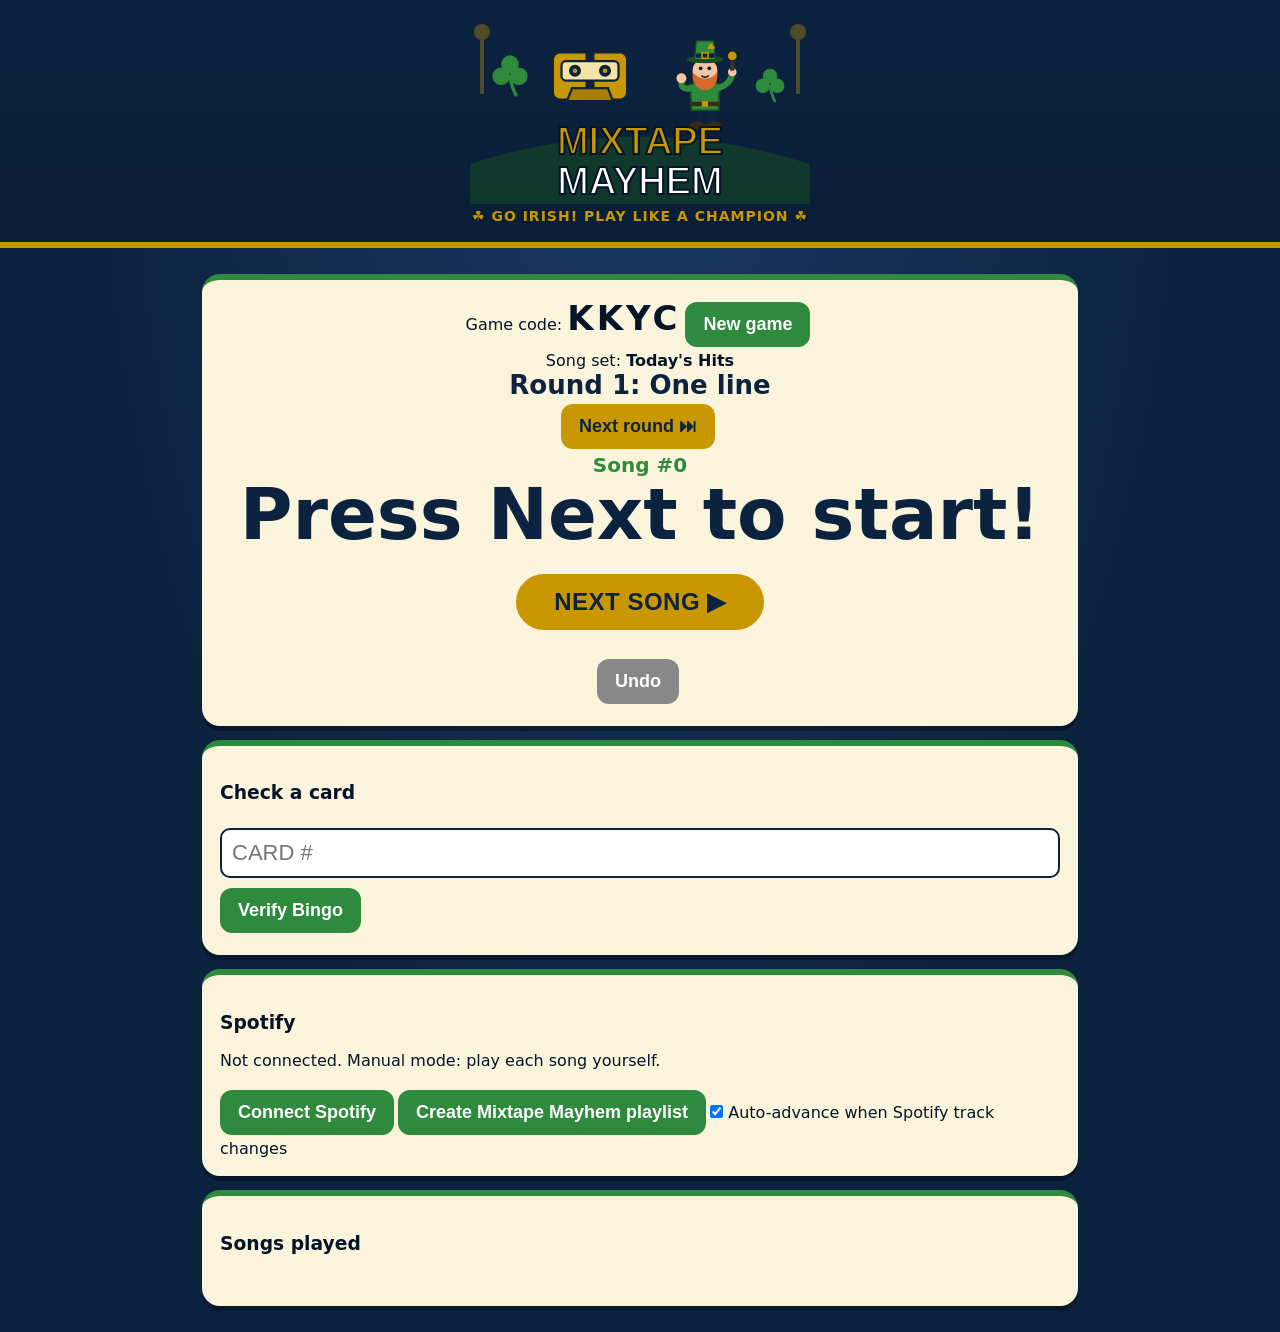
==== host.html @ 5b6ac1c1 "Keep the host and Spotify in step, and keep the game code stable. - Save the host's game code on fir" ====
<!doctype html><html><head><meta charset="utf-8"><meta name="viewport" content="width=device-width,initial-scale=1"><title>Mixtape Mayhem – Host</title><link rel="stylesheet" href="style.css"></head><body>
<div class="top"></div><div class="wrap" style="max-width:900px">
<div class="card" style="text-align:center"><div>Game code: <b id="code" style="font-size:34px;letter-spacing:3px"></b> <button class="s" onclick="newGame()">New game</button><div>Song set: <b id="setn"></b></div>
<div id="pick" style="display:none"><p><b>Pick a song set for the new game:</b></p><button class="s" onclick="startGame('hits')">Today's Hits</button><button class="s" style="background:var(--navy)" onclick="startGame('decades')">Decades ('80s–'00s)</button><button class="s" style="background:#888" onclick="pick.style.display='none'">Cancel</button></div></div>
<div class="num" id="rnd" style="font-size:26px;color:#0C2340"></div><button class="s" onclick="nextRound()" style="background:#C99700;color:#0C2340">Next round ⏭</button><div class="num" id="num"></div><div class="now" id="now">Press Next to start!</div><div class="artist" id="art"></div><p id="play" style="font-weight:700"></p>
<button class="big" onclick="next()">NEXT SONG ▶</button><button class="s" onclick="back()" style="background:#888">Undo</button></div>
<div class="card"><h3>Check a card</h3><input id="cid" type="number" placeholder="Card #"><button class="s" onclick="chk()">Verify Bingo</button><div id="cres"></div></div>
<div class="card"><h3>Spotify</h3><p id="sp"></p><button class="s" id="b1" onclick="login()">Connect Spotify</button><button class="s" id="b2" onclick="mkPlaylist()">Create Mixtape Mayhem playlist</button><label><input type="checkbox" id="auto" checked style="width:auto"> Auto-advance when Spotify track changes</label></div>
<div class="card"><h3>Songs played</h3><ol class="hist" id="h"></ol></div></div>
<script src="songs.js"></script><script src="config.js"></script><script src="logo.js"></script><script>
let S=JSON.parse(localStorage.jj_host||'null')||{code:mk(),n:0,round:1};if(!S.round)S.round=1;function mk(set){return (set==='decades'?'D':'')+Array.from({length:4},()=>"ABCDEFGHJKLMNPQRSTUVWXYZ"[Math.random()*24|0]).join('')}
localStorage.jj_host=JSON.stringify(S); // keep the code across reloads and the Spotify login round-trip
let SONGS=songsFor(S.code);const save=()=>{localStorage.jj_host=JSON.stringify(S);render()};
function render(){SONGS=songsFor(S.code);setn.textContent=SETS[setKey(S.code)].name;const R=ROUNDS[S.round];rnd.textContent=`${R.name}: ${R.rule}`+(S.round===3?' – Play like a champion!':'');code.textContent=S.code;h.innerHTML=SONGS.slice(0,S.n).map(s=>`<li>${s[0]} – <i>${s[1]}</i></li>`).join('');
 if(S.n){const s=SONGS[S.n-1];num.textContent=`Song #${S.n} of ${SONGS.length}`;now.textContent=s[0];art.textContent=s[1];play.textContent=sp.token?'':`Play: ${s[0]} – ${s[1]} (or hum it! 10-second guess bonus)`}else{num.textContent='Song #0';now.textContent='Press Next to start!';art.textContent='';play.textContent=''}}
function nextRound(){if(S.round<3&&confirm('Advance to '+ROUNDS[S.round+1].name+' ('+ROUNDS[S.round+1].rule+')? Songs keep counting.')){S.round++;save()}}
function next(){if(S.n<SONGS.length){S.n++;save();spPlay(S.n-1)}}function back(){if(S.n>0){S.n--;save();if(S.n)spPlay(S.n-1)}}
function newGame(){pick.style.display='block'}
function startGame(set){if(confirm('Start a new '+SETS[set].name+' game with a new code?')){S={code:mk(set),n:0,round:1};pick.style.display='none';save();if(sp.pl&&sp.pl.code!==S.code)spMsg(sp.token?'Connected. Create the playlist for this game next.':'Not connected. Manual mode: play each song yourself.')}}
function chk(){const id=+cid.value;if(!id)return;const c=cardFor(S.code,id);const w=checkRound(c,[...Array(S.n).keys()],S.round);cres.innerHTML=(w.win?`<h3>✅ BINGO! ${ROUNDS[S.round].name} (${ROUNDS[S.round].rule}) – Go Irish!</h3>`:`<h3>❌ Not yet for ${ROUNDS[S.round].name} (${ROUNDS[S.round].rule}): ${w.msg}</h3>`)+'<div class="grid" style="max-width:360px">'+c.map(i=>`<div class="tile ${i<S.n?'on':''}"><span>${SONGS[i][0]}</span></div>`).join('')+'</div>';fitTiles(cres)}
// ---- Spotify PKCE ----
const sp={token:localStorage.jj_tok||'',exp:+localStorage.jj_exp||0,pl:JSON.parse(localStorage.jj_pl||'null')};if(Date.now()>sp.exp)sp.token='';
const REDIR=location.origin+location.pathname;
const b64=b=>btoa(String.fromCharCode(...new Uint8Array(b))).replace(/\+/g,'-').replace(/\//g,'_').replace(/=+$/,'');
async function login(){if(!SPOTIFY_CLIENT_ID)return alert('Add your Client ID in config.js first.');const v=b64(crypto.getRandomValues(new Uint8Array(48)));sessionStorage.jj_v=v;
 const ch=b64(await crypto.subtle.digest('SHA-256',new TextEncoder().encode(v)));
 location='https://accounts.spotify.com/authorize?'+new URLSearchParams({client_id:SPOTIFY_CLIENT_ID,response_type:'code',redirect_uri:REDIR,code_challenge_method:'S256',code_challenge:ch,scope:'playlist-modify-private playlist-modify-public user-read-playback-state user-modify-playback-state user-read-currently-playing'})}
async function handleCode(){const c=new URLSearchParams(location.search).get('code');if(!c)return;history.replaceState(0,'',REDIR);
 const r=await fetch('https://accounts.spotify.com/api/token',{method:'POST',headers:{'Content-Type':'application/x-www-form-urlencoded'},body:new URLSearchParams({client_id:SPOTIFY_CLIENT_ID,grant_type:'authorization_code',code:c,redirect_uri:REDIR,code_verifier:sessionStorage.jj_v})}).then(r=>r.json());
 if(r.access_token){sp.token=r.access_token;sp.exp=Date.now()+r.expires_in*1000-6e4;localStorage.jj_tok=sp.token;localStorage.jj_exp=sp.exp}}
const api=(p,o={})=>fetch('https://api.spotify.com/v1'+p,{...o,headers:{Authorization:'Bearer '+sp.token,'Content-Type':'application/json'}}).then(r=>r.status===204?null:r.json().catch(()=>null));
async function mkPlaylist(){if(!sp.token)return alert('Connect Spotify first.');spMsg('Finding songs…');const uris=[];
 for(const [t,a] of SONGS){const r=await api('/search?type=track&limit=1&q='+encodeURIComponent(`track:${t.replace(/\(.*?\)/g,'')} artist:${a.split(/ ft\.| &/)[0]}`));uris.push(r?.tracks?.items?.[0]?.uri||null)}
 const p=await api('/me/playlists',{method:'POST',body:JSON.stringify({name:SETS[setKey(S.code)].pl+' '+S.code,public:false,description:'Mixtape Mayhem call order'})});
 await api(`/playlists/${p.id}/tracks`,{method:'POST',body:JSON.stringify({uris:uris.filter(Boolean)})});
 sp.pl={id:p.id,uri:p.uri,uris,code:S.code};localStorage.jj_pl=JSON.stringify(sp.pl);const miss=SONGS.filter((_,i)=>!uris[i]).map(s=>s[0]);
 spMsg(`Playlist created (${uris.filter(Boolean).length} tracks, in call order). Turn Shuffle OFF. Press Next to play.`+(miss.length?' Not found (play manually): '+miss.join(', '):''))}
// play inside the playlist so Spotify's own next/back stay in call order; pause sync briefly so the old track doesn't pull the game back
let lastUri='',quietUntil=0;
async function spPlay(i){if(!sp.token||sp.pl?.code!==S.code)return;const u=sp.pl.uris[i];if(!u)return spMsg(`"${SONGS[i][0]}" isn't on Spotify. Play it another way, then press Next.`);lastUri=u;quietUntil=Date.now()+6000;
 await api('/me/player/play',{method:'PUT',body:JSON.stringify({context_uri:sp.pl.uri,offset:{uri:u}})}).catch(()=>{})}
function spMsg(t){document.getElementById('sp').textContent=t}
setInterval(async()=>{if(!sp.token||!sp.pl||sp.pl.code!==S.code||!auto.checked)return;const r=await api('/me/player/currently-playing').catch(()=>null);const u=r?.item?.uri;if(!u||Date.now()<quietUntil||u===lastUri)return;lastUri=u;
 const i=sp.pl.uris.indexOf(u);if(i>=0&&i+1!==S.n){S.n=i+1;save()}},4000);
(async()=>{await handleCode();spMsg(sp.token?(sp.pl&&sp.pl.code===S.code?'Connected. Playlist ready.':'Connected. Create the playlist next.'):'Not connected. Manual mode: play each song yourself.');render()})();
</script></body></html>
---- style.css ----
:root{--navy:#0C2340;--gold:#C99700;--green:#2E8B3E;--dkgreen:#174d22;--cream:#FBF4DC;--ink:#061428}
*{box-sizing:border-box}body{margin:0;font-family:system-ui,-apple-system,"Segoe UI",sans-serif;background:var(--navy) radial-gradient(ellipse at top,#1b3a66,transparent 60%);color:var(--ink);min-height:100vh}
.top{background:linear-gradient(#0C2340,#0a1d36);position:relative;overflow:hidden;padding:14px 10px 18px;text-align:center;border-bottom:6px solid var(--gold)}
.top svg.logo{width:min(340px,88vw);height:auto}.tag{color:var(--gold);font-weight:800;letter-spacing:1px;text-transform:uppercase;font-size:14px}
.wrap{max-width:520px;margin:0 auto;padding:12px}
.grid{display:grid;grid-template-columns:repeat(5,minmax(0,1fr));width:100%;overflow:hidden;border:6px solid var(--gold);background:var(--navy);gap:2px;box-shadow:0 6px 0 rgba(0,0,0,.3)}
.tile{background:var(--cream);min-width:0;overflow:hidden;overflow-wrap:normal;word-break:normal;hyphens:manual;aspect-ratio:1/1.12;display:flex;align-items:center;justify-content:center;text-align:center;font-size:clamp(11px,3.3vw,15px);line-height:1.15;padding:3px;border:1px solid var(--navy);cursor:pointer;user-select:none}
.tile span{display:block;width:100%;overflow-wrap:normal;word-break:keep-all}
.tile.on{background:var(--gold);color:var(--navy);font-weight:800;position:relative}.tile.on::after{content:"☘";position:absolute;right:3px;top:1px;color:var(--dkgreen);font-size:14px}
.links{display:flex;justify-content:space-between;padding:14px 6px}.links a{color:var(--gold);font-weight:600;cursor:pointer;text-decoration:underline}
.big{display:block;margin:6px auto 20px;background:var(--gold);color:var(--navy);border:5px solid var(--cream);border-radius:999px;font-size:24px;font-weight:900;padding:14px 38px;cursor:pointer;letter-spacing:.5px}
.card{background:var(--cream);border-radius:18px;padding:18px;margin:14px 0;box-shadow:0 5px 0 rgba(0,0,0,.3);border-top:6px solid var(--green)}
input,select{font-size:22px;padding:10px;border-radius:10px;border:2px solid var(--navy);width:100%;text-transform:uppercase;margin:6px 0}
button.s{background:var(--green);color:#fff;border:0;border-radius:12px;padding:12px 18px;font-size:18px;font-weight:700;cursor:pointer;margin:4px 4px 4px 0}
.modal{position:fixed;inset:0;background:rgba(0,0,0,.6);display:none;align-items:center;justify-content:center;padding:16px}.modal.show{display:flex}
.modal .card{max-width:440px;width:100%;max-height:85vh;overflow:auto;text-align:center}
.meta,.round{color:#fff;text-align:center;font-weight:700}.round b{color:var(--gold)}
.now{font-size:clamp(34px,7vw,72px);font-weight:900;color:var(--navy);line-height:1.05}.artist{font-size:clamp(18px,3vw,30px)}
.num{font-size:20px;font-weight:800;color:var(--green)}
ol.hist{columns:2;font-size:15px;text-align:left}
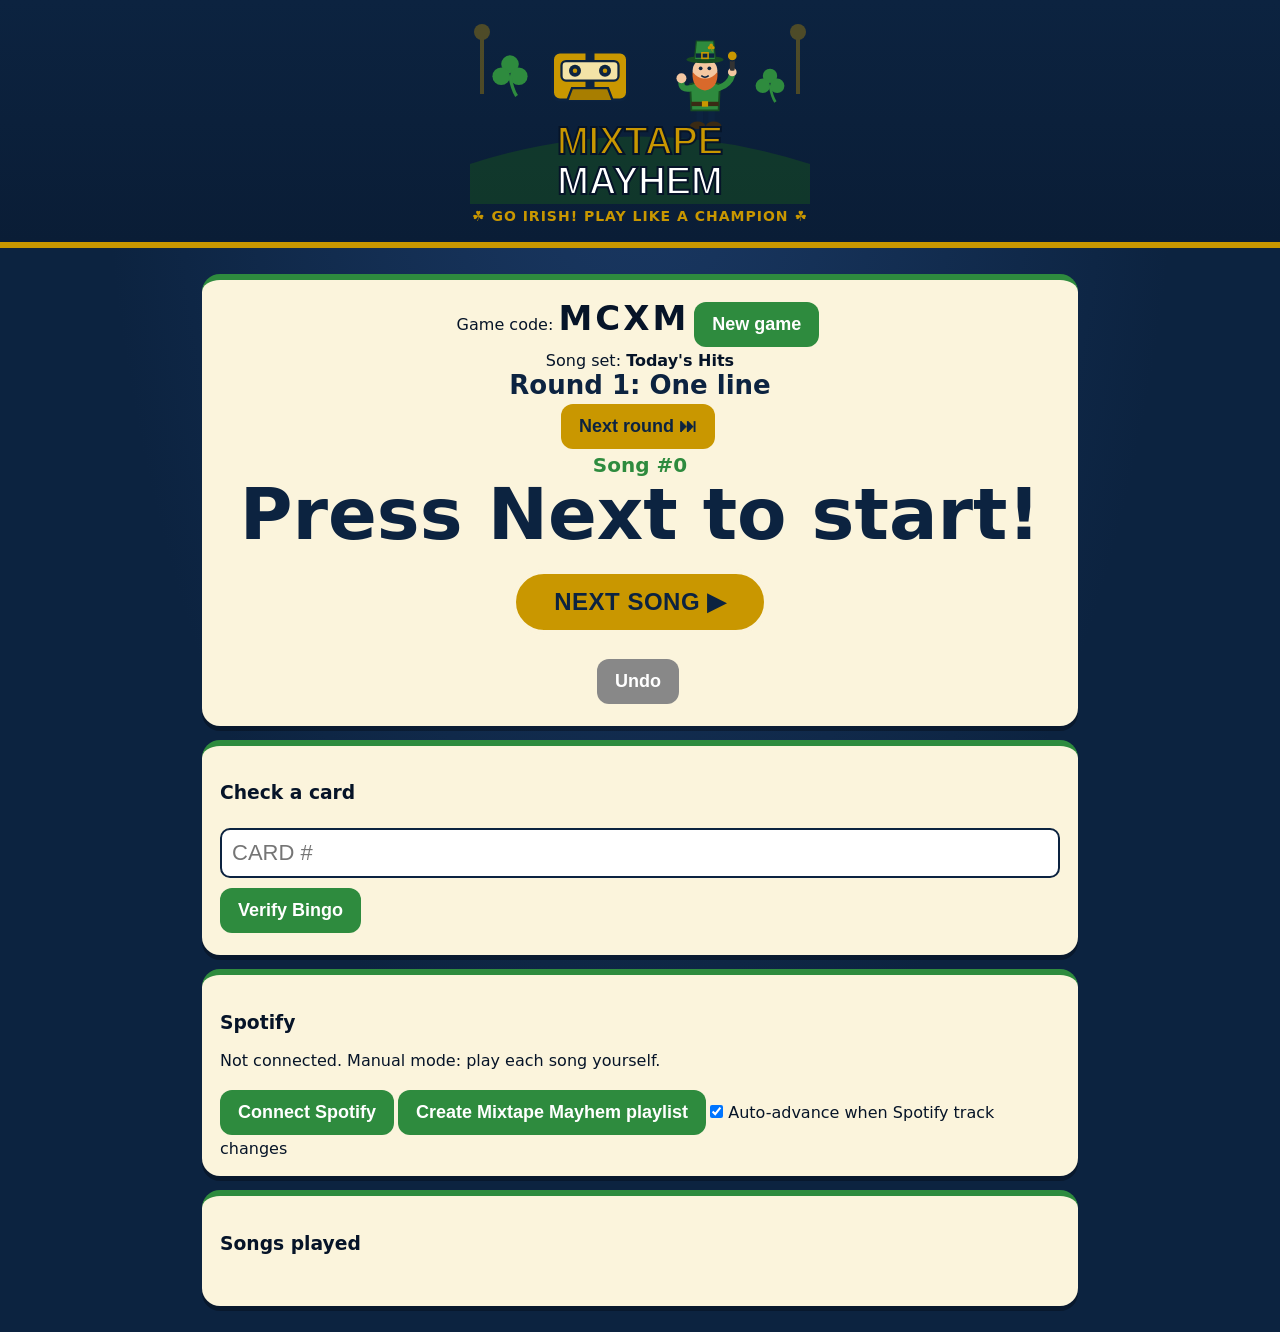
==== commit 2dd87e56: "Say why Spotify isn't following instead of failing silently. Next now explains when the game has no " ====
--- a/host.html
+++ b/host.html
@@ -28,17 +28,22 @@
 async function handleCode(){const c=new URLSearchParams(location.search).get('code');if(!c)return;history.replaceState(0,'',REDIR);
  const r=await fetch('https://accounts.spotify.com/api/token',{method:'POST',headers:{'Content-Type':'application/x-www-form-urlencoded'},body:new URLSearchParams({client_id:SPOTIFY_CLIENT_ID,grant_type:'authorization_code',code:c,redirect_uri:REDIR,code_verifier:sessionStorage.jj_v})}).then(r=>r.json());
  if(r.access_token){sp.token=r.access_token;sp.exp=Date.now()+r.expires_in*1000-6e4;localStorage.jj_tok=sp.token;localStorage.jj_exp=sp.exp}}
-const api=(p,o={})=>fetch('https://api.spotify.com/v1'+p,{...o,headers:{Authorization:'Bearer '+sp.token,'Content-Type':'application/json'}}).then(r=>r.status===204?null:r.json().catch(()=>null));
+const api=(p,o={})=>fetch('https://api.spotify.com/v1'+p,{...o,headers:{Authorization:'Bearer '+sp.token,'Content-Type':'application/json'}}).then(r=>r.status===204||r.status===202?null:r.json().catch(()=>r.ok?null:{error:{status:r.status}}));
 async function mkPlaylist(){if(!sp.token)return alert('Connect Spotify first.');spMsg('Finding songs…');const uris=[];
- for(const [t,a] of SONGS){const r=await api('/search?type=track&limit=1&q='+encodeURIComponent(`track:${t.replace(/\(.*?\)/g,'')} artist:${a.split(/ ft\.| &/)[0]}`));uris.push(r?.tracks?.items?.[0]?.uri||null)}
+ for(const [t,a] of SONGS){spMsg(`Finding songs… ${uris.length+1} of ${SONGS.length}`);const r=await api('/search?type=track&limit=1&q='+encodeURIComponent(`track:${t.replace(/\(.*?\)/g,'')} artist:${a.split(/ ft\.| &/)[0]}`));if(r?.error)return spErr('Song search',r);uris.push(r?.tracks?.items?.[0]?.uri||null)}
  const p=await api('/me/playlists',{method:'POST',body:JSON.stringify({name:SETS[setKey(S.code)].pl+' '+S.code,public:false,description:'Mixtape Mayhem call order'})});
- await api(`/playlists/${p.id}/tracks`,{method:'POST',body:JSON.stringify({uris:uris.filter(Boolean)})});
+ if(!p?.id)return spErr('Creating the playlist',p);
+ const body={method:'POST',body:JSON.stringify({uris:uris.filter(Boolean)})};let add=await api(`/playlists/${p.id}/items`,body);if(add?.error)add=await api(`/playlists/${p.id}/tracks`,body);
+ if(add?.error)return spErr('Adding songs to the playlist',add);
  sp.pl={id:p.id,uri:p.uri,uris,code:S.code};localStorage.jj_pl=JSON.stringify(sp.pl);const miss=SONGS.filter((_,i)=>!uris[i]).map(s=>s[0]);
  spMsg(`Playlist created (${uris.filter(Boolean).length} tracks, in call order). Turn Shuffle OFF. Press Next to play.`+(miss.length?' Not found (play manually): '+miss.join(', '):''))}
 // play inside the playlist so Spotify's own next/back stay in call order; pause sync briefly so the old track doesn't pull the game back
 let lastUri='',quietUntil=0;
-async function spPlay(i){if(!sp.token||sp.pl?.code!==S.code)return;const u=sp.pl.uris[i];if(!u)return spMsg(`"${SONGS[i][0]}" isn't on Spotify. Play it another way, then press Next.`);lastUri=u;quietUntil=Date.now()+6000;
- await api('/me/player/play',{method:'PUT',body:JSON.stringify({context_uri:sp.pl.uri,offset:{uri:u}})}).catch(()=>{})}
+async function spPlay(i){if(!sp.token)return;if(sp.pl?.code!==S.code)return spMsg('Spotify is connected, but this game has no playlist yet. Press Create Mixtape Mayhem playlist.');const u=sp.pl.uris[i];if(!u)return spMsg(`"${SONGS[i][0]}" isn't on Spotify. Play it another way, then press Next.`);lastUri=u;quietUntil=Date.now()+6000;
+ const r=await api('/me/player/play',{method:'PUT',body:JSON.stringify({context_uri:sp.pl.uri,offset:{uri:u}})}).catch(()=>null);
+ if(r?.error)return spErr('Playing the song',r);spMsg(`Playing: ${SONGS[i][0]}`)}
+// show Spotify's reason in plain words instead of failing silently
+function spErr(what,r){const e=r?.error||{},m=e.reason==='NO_ACTIVE_DEVICE'||e.status===404?'No Spotify device is active. Open Spotify on the device playing to the speaker, start any song, then press Next again.':e.reason==='PREMIUM_REQUIRED'||/premium/i.test(e.message||'')?'Spotify only lets Premium accounts be controlled. Log in with a Premium account.':e.status===401?'The Spotify login expired. Press Connect Spotify again.':e.status===403?'Spotify refused. Check that this Spotify account is listed under User Management in the Spotify developer app.':(e.message||'unknown error');spMsg(`${what} failed: ${m}`)}
 function spMsg(t){document.getElementById('sp').textContent=t}
 setInterval(async()=>{if(!sp.token||!sp.pl||sp.pl.code!==S.code||!auto.checked)return;const r=await api('/me/player/currently-playing').catch(()=>null);const u=r?.item?.uri;if(!u||Date.now()<quietUntil||u===lastUri)return;lastUri=u;
  const i=sp.pl.uris.indexOf(u);if(i>=0&&i+1!==S.n){S.n=i+1;save()}},4000);
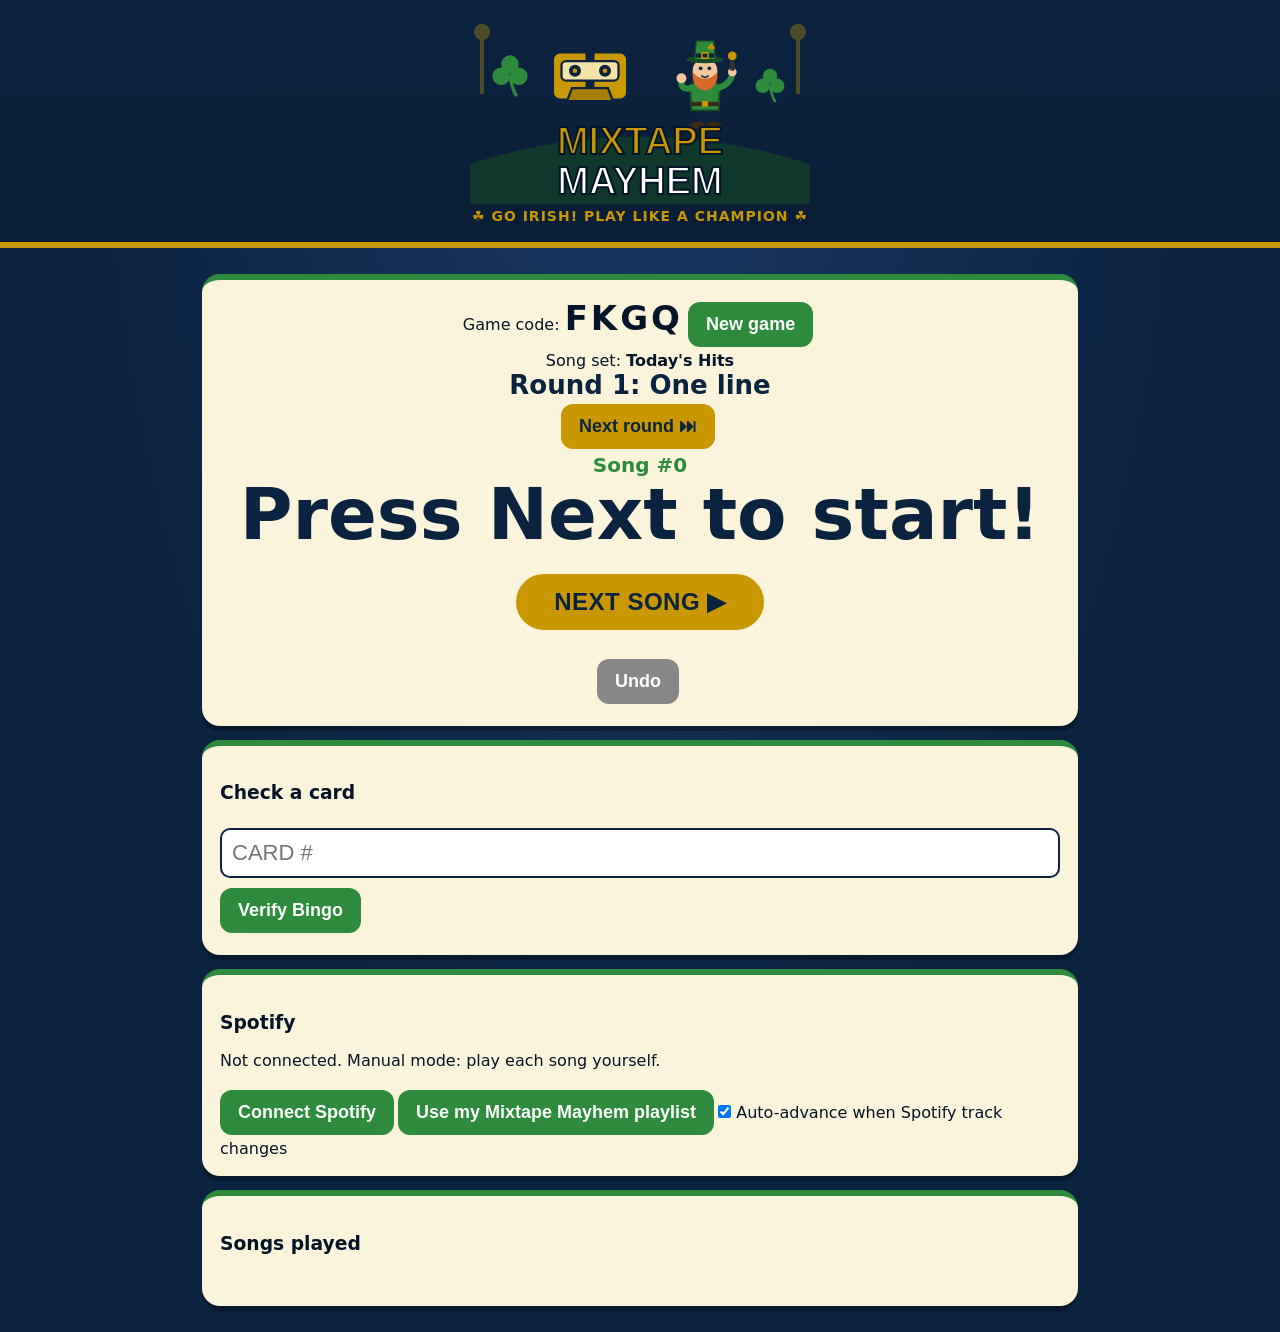
==== commit beb01108: "Use the host's existing Mixtape Mayhem playlists instead of building new ones. The playlist button n" ====
--- a/host.html
+++ b/host.html
@@ -5,7 +5,7 @@
 <div class="num" id="rnd" style="font-size:26px;color:#0C2340"></div><button class="s" onclick="nextRound()" style="background:#C99700;color:#0C2340">Next round ⏭</button><div class="num" id="num"></div><div class="now" id="now">Press Next to start!</div><div class="artist" id="art"></div><p id="play" style="font-weight:700"></p>
 <button class="big" onclick="next()">NEXT SONG ▶</button><button class="s" onclick="back()" style="background:#888">Undo</button></div>
 <div class="card"><h3>Check a card</h3><input id="cid" type="number" placeholder="Card #"><button class="s" onclick="chk()">Verify Bingo</button><div id="cres"></div></div>
-<div class="card"><h3>Spotify</h3><p id="sp"></p><button class="s" id="b1" onclick="login()">Connect Spotify</button><button class="s" id="b2" onclick="mkPlaylist()">Create Mixtape Mayhem playlist</button><label><input type="checkbox" id="auto" checked style="width:auto"> Auto-advance when Spotify track changes</label></div>
+<div class="card"><h3>Spotify</h3><p id="sp"></p><button class="s" id="b1" onclick="login()">Connect Spotify</button><button class="s" id="b2" onclick="mkPlaylist()">Use my Mixtape Mayhem playlist</button><label><input type="checkbox" id="auto" checked style="width:auto"> Auto-advance when Spotify track changes</label></div>
 <div class="card"><h3>Songs played</h3><ol class="hist" id="h"></ol></div></div>
 <script src="songs.js"></script><script src="config.js"></script><script src="logo.js"></script><script>
 let S=JSON.parse(localStorage.jj_host||'null')||{code:mk(),n:0,round:1};if(!S.round)S.round=1;function mk(set){return (set==='decades'?'D':'')+Array.from({length:4},()=>"ABCDEFGHJKLMNPQRSTUVWXYZ"[Math.random()*24|0]).join('')}
@@ -29,7 +29,21 @@
  const r=await fetch('https://accounts.spotify.com/api/token',{method:'POST',headers:{'Content-Type':'application/x-www-form-urlencoded'},body:new URLSearchParams({client_id:SPOTIFY_CLIENT_ID,grant_type:'authorization_code',code:c,redirect_uri:REDIR,code_verifier:sessionStorage.jj_v})}).then(r=>r.json());
  if(r.access_token){sp.token=r.access_token;sp.exp=Date.now()+r.expires_in*1000-6e4;localStorage.jj_tok=sp.token;localStorage.jj_exp=sp.exp}}
 const api=(p,o={})=>fetch('https://api.spotify.com/v1'+p,{...o,headers:{Authorization:'Bearer '+sp.token,'Content-Type':'application/json'}}).then(r=>r.status===204||r.status===202?null:r.json().catch(()=>r.ok?null:{error:{status:r.status}}));
-async function mkPlaylist(){if(!sp.token)return alert('Connect Spotify first.');spMsg('Finding songs…');const uris=[];
+// Prefer the host's existing playlist named exactly "Mixtape Mayhem" / "Mixtape Mayhem Decades"; build one only if it's missing
+const norm=t=>(t||'').toLowerCase().replace(/\(.*?\)|\[.*?\]| - .*$/g,'').replace(/[^a-z0-9]/g,'');
+const same=(a,b)=>{a=norm(a);b=norm(b);return!!a&&!!b&&(a===b||a.startsWith(b)||b.startsWith(a))};
+async function linkPlaylist(){const want=SETS[setKey(S.code)].pl;let pl=null;
+ for(let off=0;off<500&&!pl;off+=50){const r=await api(`/me/playlists?limit=50&offset=${off}`);if(r?.error)return spErr('Reading your playlists',r);const it=r?.items||[];pl=it.find(x=>x&&x.name===want);if(it.length<50)break}
+ if(!pl)return false;spMsg(`Found "${want}". Matching songs…`);const tracks=[];
+ for(let url=`/playlists/${pl.id}/items?limit=100`;url;){let r=await api(url);if(r?.error&&url.includes('/items'))r=await api(url=url.replace('/items','/tracks'));if(r?.error)return spErr('Reading the playlist',r);
+  (r.items||[]).forEach(x=>{const t=x.item||x.track;if(t?.uri)tracks.push(t)});url=r.next?r.next.replace('https://api.spotify.com/v1',''):''}
+ if(!tracks.length)return false;
+ const uris=SONGS.map(([t],i)=>(same(tracks[i]?.name,t)?tracks[i]:tracks.find(x=>same(x.name,t)))?.uri||null);
+ // songs Spotify would reach in a different order than the game calls them
+ let moved=0,last=-1;uris.forEach(u=>{if(!u)return;const k=tracks.findIndex(x=>x.uri===u);if(k<last)moved++;else last=k});
+ sp.pl={id:pl.id,uri:pl.uri,uris,code:S.code};localStorage.jj_pl=JSON.stringify(sp.pl);const miss=SONGS.filter((_,i)=>!uris[i]).map(s=>s[0]);
+ spMsg(`Using your "${want}" playlist (${uris.filter(Boolean).length} of ${SONGS.length} songs matched). Turn Shuffle OFF. Press Next to play.`+(moved?` ${moved} songs are out of order in Spotify, so let the game pick each song with Next instead of Spotify's skip button.`:'')+(miss.length?' Not in the playlist (play another way): '+miss.join(', '):''));return true}
+async function mkPlaylist(){if(!sp.token)return alert('Connect Spotify first.');spMsg('Looking for your playlist…');const got=await linkPlaylist();if(got!==false)return;spMsg('Finding songs…');const uris=[];
  for(const [t,a] of SONGS){spMsg(`Finding songs… ${uris.length+1} of ${SONGS.length}`);const r=await api('/search?type=track&limit=1&q='+encodeURIComponent(`track:${t.replace(/\(.*?\)/g,'')} artist:${a.split(/ ft\.| &/)[0]}`));if(r?.error)return spErr('Song search',r);uris.push(r?.tracks?.items?.[0]?.uri||null)}
  const p=await api('/me/playlists',{method:'POST',body:JSON.stringify({name:SETS[setKey(S.code)].pl+' '+S.code,public:false,description:'Mixtape Mayhem call order'})});
  if(!p?.id)return spErr('Creating the playlist',p);
@@ -39,7 +53,7 @@
  spMsg(`Playlist created (${uris.filter(Boolean).length} tracks, in call order). Turn Shuffle OFF. Press Next to play.`+(miss.length?' Not found (play manually): '+miss.join(', '):''))}
 // play inside the playlist so Spotify's own next/back stay in call order; pause sync briefly so the old track doesn't pull the game back
 let lastUri='',quietUntil=0;
-async function spPlay(i){if(!sp.token)return;if(sp.pl?.code!==S.code)return spMsg('Spotify is connected, but this game has no playlist yet. Press Create Mixtape Mayhem playlist.');const u=sp.pl.uris[i];if(!u)return spMsg(`"${SONGS[i][0]}" isn't on Spotify. Play it another way, then press Next.`);lastUri=u;quietUntil=Date.now()+6000;
+async function spPlay(i){if(!sp.token)return;if(sp.pl?.code!==S.code)return spMsg('Spotify is connected, but this game is not linked to a playlist yet. Press Use my Mixtape Mayhem playlist.');const u=sp.pl.uris[i];if(!u)return spMsg(`"${SONGS[i][0]}" isn't on Spotify. Play it another way, then press Next.`);lastUri=u;quietUntil=Date.now()+6000;
  const r=await api('/me/player/play',{method:'PUT',body:JSON.stringify({context_uri:sp.pl.uri,offset:{uri:u}})}).catch(()=>null);
  if(r?.error)return spErr('Playing the song',r);spMsg(`Playing: ${SONGS[i][0]}`)}
 // show Spotify's reason in plain words instead of failing silently
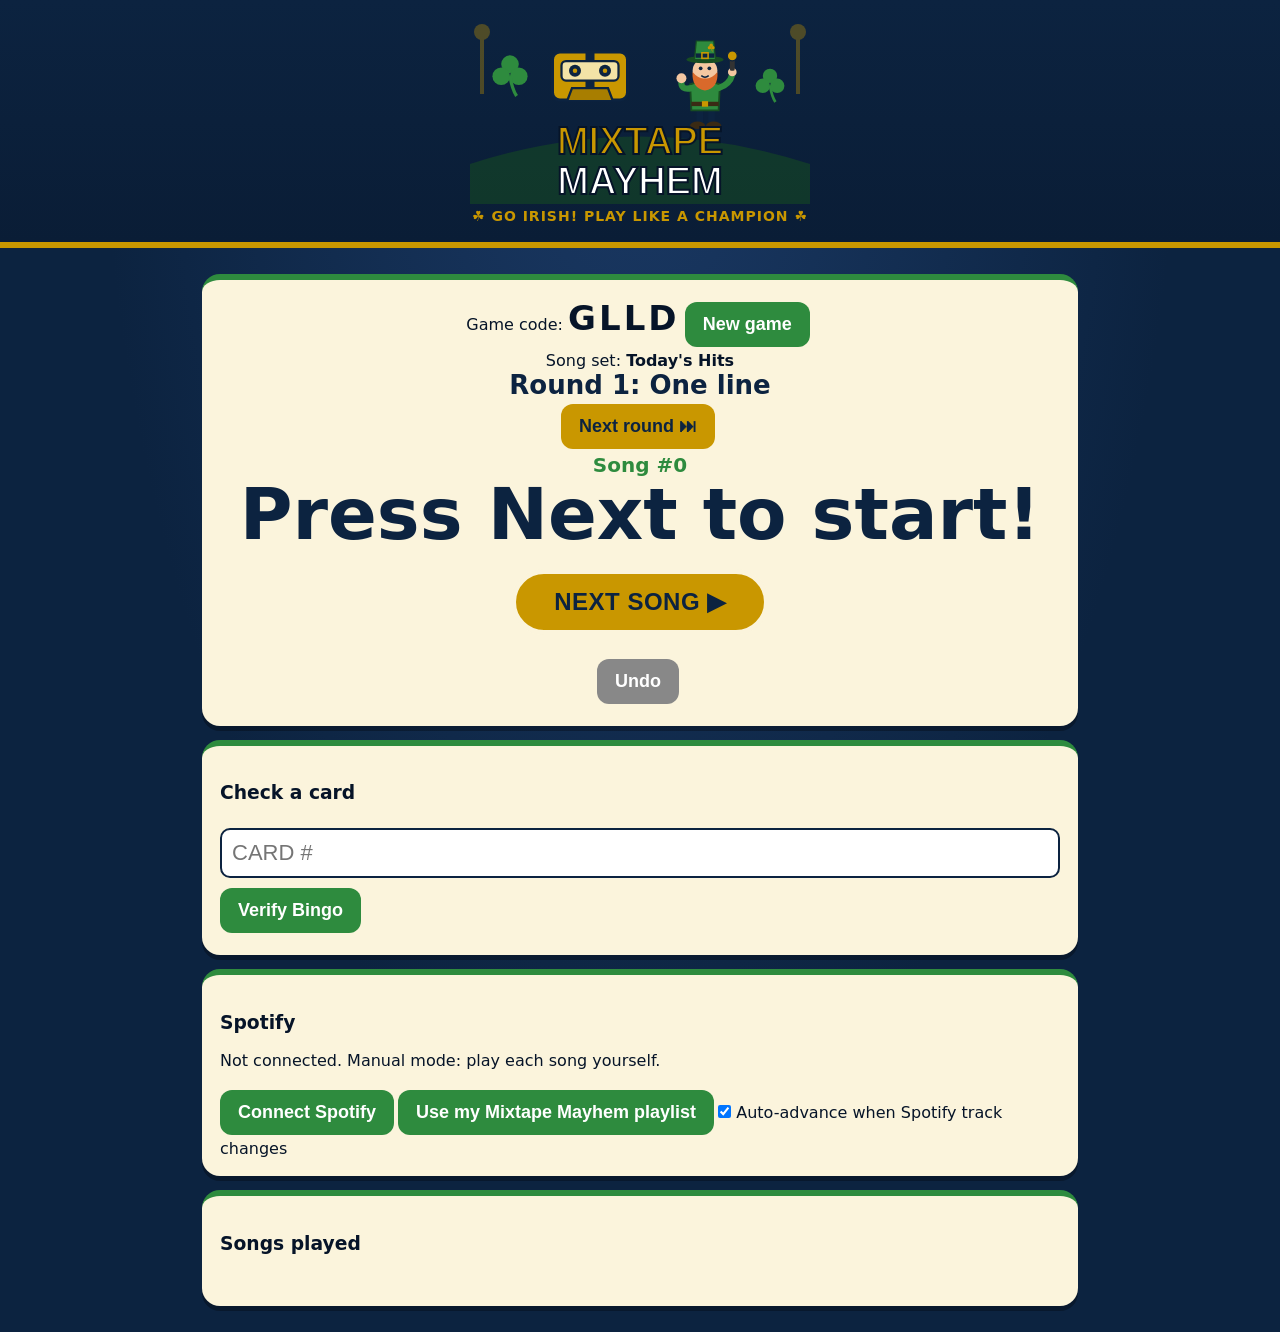
==== commit ba41377d: "Read the host's playlists with the right permission, or from a pasted link. The login never asked fo" ====
--- a/host.html
+++ b/host.html
@@ -24,7 +24,7 @@
 const b64=b=>btoa(String.fromCharCode(...new Uint8Array(b))).replace(/\+/g,'-').replace(/\//g,'_').replace(/=+$/,'');
 async function login(){if(!SPOTIFY_CLIENT_ID)return alert('Add your Client ID in config.js first.');const v=b64(crypto.getRandomValues(new Uint8Array(48)));sessionStorage.jj_v=v;
  const ch=b64(await crypto.subtle.digest('SHA-256',new TextEncoder().encode(v)));
- location='https://accounts.spotify.com/authorize?'+new URLSearchParams({client_id:SPOTIFY_CLIENT_ID,response_type:'code',redirect_uri:REDIR,code_challenge_method:'S256',code_challenge:ch,scope:'playlist-modify-private playlist-modify-public user-read-playback-state user-modify-playback-state user-read-currently-playing'})}
+ location='https://accounts.spotify.com/authorize?'+new URLSearchParams({client_id:SPOTIFY_CLIENT_ID,response_type:'code',redirect_uri:REDIR,code_challenge_method:'S256',code_challenge:ch,scope:'playlist-read-private playlist-read-collaborative playlist-modify-private playlist-modify-public user-read-playback-state user-modify-playback-state user-read-currently-playing'})}
 async function handleCode(){const c=new URLSearchParams(location.search).get('code');if(!c)return;history.replaceState(0,'',REDIR);
  const r=await fetch('https://accounts.spotify.com/api/token',{method:'POST',headers:{'Content-Type':'application/x-www-form-urlencoded'},body:new URLSearchParams({client_id:SPOTIFY_CLIENT_ID,grant_type:'authorization_code',code:c,redirect_uri:REDIR,code_verifier:sessionStorage.jj_v})}).then(r=>r.json());
  if(r.access_token){sp.token=r.access_token;sp.exp=Date.now()+r.expires_in*1000-6e4;localStorage.jj_tok=sp.token;localStorage.jj_exp=sp.exp}}
@@ -32,32 +32,30 @@
 // Prefer the host's existing playlist named exactly "Mixtape Mayhem" / "Mixtape Mayhem Decades"; build one only if it's missing
 const norm=t=>(t||'').toLowerCase().replace(/\(.*?\)|\[.*?\]| - .*$/g,'').replace(/[^a-z0-9]/g,'');
 const same=(a,b)=>{a=norm(a);b=norm(b);return!!a&&!!b&&(a===b||a.startsWith(b)||b.startsWith(a))};
-async function linkPlaylist(){const want=SETS[setKey(S.code)].pl;let pl=null;
- for(let off=0;off<500&&!pl;off+=50){const r=await api(`/me/playlists?limit=50&offset=${off}`);if(r?.error)return spErr('Reading your playlists',r);const it=r?.items||[];pl=it.find(x=>x&&x.name===want);if(it.length<50)break}
- if(!pl)return false;spMsg(`Found "${want}". Matching songs…`);const tracks=[];
- for(let url=`/playlists/${pl.id}/items?limit=100`;url;){let r=await api(url);if(r?.error&&url.includes('/items'))r=await api(url=url.replace('/items','/tracks'));if(r?.error)return spErr('Reading the playlist',r);
+// Use the host's existing playlist ("Mixtape Mayhem" / "Mixtape Mayhem Decades"), found by name or from a pasted link
+async function findPlaylist(want,key){let saved=null;try{saved=JSON.parse(localStorage[key]||'null')}catch(e){}if(saved)return saved;
+ for(let off=0;off<500;off+=50){const r=await api(`/me/playlists?limit=50&offset=${off}`);if(r?.error)break;const it=r?.items||[],f=it.find(x=>x&&x.name===want);if(f)return{id:f.id,uri:f.uri};if(it.length<50)break}
+ const link=prompt(`Paste the link to your "${want}" playlist.\nIn Spotify: open the playlist, click ••• → Share → Copy link to playlist.`)||'';const m=link.match(/playlist[/:]([A-Za-z0-9]+)/);
+ return m?{id:m[1],uri:'spotify:playlist:'+m[1]}:null}
+async function mkPlaylist(){if(!sp.token)return alert('Connect Spotify first.');const want=SETS[setKey(S.code)].pl,key='jj_link_'+setKey(S.code);spMsg('Looking for your playlist…');
+ const pl=await findPlaylist(want,key);if(!pl)return spMsg(`No playlist linked. Press the button again and paste the link to "${want}".`);spMsg(`Reading "${want}"…`);const tracks=[];
+ for(let url=`/playlists/${pl.id}/items?limit=50`;url;){let r=await api(url);if(r?.error&&url.includes('/items'))r=await api(url=url.replace('/items','/tracks'));
+  if(r?.error){localStorage.removeItem(key);return r.error.status===401||r.error.status===403?spMsg(`Spotify won't let the game read that playlist (${r.error.message||r.error.status}). Press Connect Spotify, approve the new permissions, then press this button again.`):spErr('Reading the playlist',r)}
   (r.items||[]).forEach(x=>{const t=x.item||x.track;if(t?.uri)tracks.push(t)});url=r.next?r.next.replace('https://api.spotify.com/v1',''):''}
- if(!tracks.length)return false;
+ if(!tracks.length){localStorage.removeItem(key);return spMsg(`"${want}" looks empty. Check the link and press the button again.`)}
+ localStorage[key]=JSON.stringify(pl);
  const uris=SONGS.map(([t],i)=>(same(tracks[i]?.name,t)?tracks[i]:tracks.find(x=>same(x.name,t)))?.uri||null);
  // songs Spotify would reach in a different order than the game calls them
  let moved=0,last=-1;uris.forEach(u=>{if(!u)return;const k=tracks.findIndex(x=>x.uri===u);if(k<last)moved++;else last=k});
  sp.pl={id:pl.id,uri:pl.uri,uris,code:S.code};localStorage.jj_pl=JSON.stringify(sp.pl);const miss=SONGS.filter((_,i)=>!uris[i]).map(s=>s[0]);
- spMsg(`Using your "${want}" playlist (${uris.filter(Boolean).length} of ${SONGS.length} songs matched). Turn Shuffle OFF. Press Next to play.`+(moved?` ${moved} songs are out of order in Spotify, so let the game pick each song with Next instead of Spotify's skip button.`:'')+(miss.length?' Not in the playlist (play another way): '+miss.join(', '):''));return true}
-async function mkPlaylist(){if(!sp.token)return alert('Connect Spotify first.');spMsg('Looking for your playlist…');const got=await linkPlaylist();if(got!==false)return;spMsg('Finding songs…');const uris=[];
- for(const [t,a] of SONGS){spMsg(`Finding songs… ${uris.length+1} of ${SONGS.length}`);const r=await api('/search?type=track&limit=1&q='+encodeURIComponent(`track:${t.replace(/\(.*?\)/g,'')} artist:${a.split(/ ft\.| &/)[0]}`));if(r?.error)return spErr('Song search',r);uris.push(r?.tracks?.items?.[0]?.uri||null)}
- const p=await api('/me/playlists',{method:'POST',body:JSON.stringify({name:SETS[setKey(S.code)].pl+' '+S.code,public:false,description:'Mixtape Mayhem call order'})});
- if(!p?.id)return spErr('Creating the playlist',p);
- const body={method:'POST',body:JSON.stringify({uris:uris.filter(Boolean)})};let add=await api(`/playlists/${p.id}/items`,body);if(add?.error)add=await api(`/playlists/${p.id}/tracks`,body);
- if(add?.error)return spErr('Adding songs to the playlist',add);
- sp.pl={id:p.id,uri:p.uri,uris,code:S.code};localStorage.jj_pl=JSON.stringify(sp.pl);const miss=SONGS.filter((_,i)=>!uris[i]).map(s=>s[0]);
- spMsg(`Playlist created (${uris.filter(Boolean).length} tracks, in call order). Turn Shuffle OFF. Press Next to play.`+(miss.length?' Not found (play manually): '+miss.join(', '):''))}
+ spMsg(`Using your "${want}" playlist (${uris.filter(Boolean).length} of ${SONGS.length} songs matched). Turn Shuffle OFF. Press Next to play.`+(moved?` ${moved} songs are out of order in Spotify, so let the game pick each song with Next instead of Spotify's skip button.`:'')+(miss.length?' Not in the playlist (play another way): '+miss.join(', '):''))}
 // play inside the playlist so Spotify's own next/back stay in call order; pause sync briefly so the old track doesn't pull the game back
 let lastUri='',quietUntil=0;
 async function spPlay(i){if(!sp.token)return;if(sp.pl?.code!==S.code)return spMsg('Spotify is connected, but this game is not linked to a playlist yet. Press Use my Mixtape Mayhem playlist.');const u=sp.pl.uris[i];if(!u)return spMsg(`"${SONGS[i][0]}" isn't on Spotify. Play it another way, then press Next.`);lastUri=u;quietUntil=Date.now()+6000;
  const r=await api('/me/player/play',{method:'PUT',body:JSON.stringify({context_uri:sp.pl.uri,offset:{uri:u}})}).catch(()=>null);
  if(r?.error)return spErr('Playing the song',r);spMsg(`Playing: ${SONGS[i][0]}`)}
 // show Spotify's reason in plain words instead of failing silently
-function spErr(what,r){const e=r?.error||{},m=e.reason==='NO_ACTIVE_DEVICE'||e.status===404?'No Spotify device is active. Open Spotify on the device playing to the speaker, start any song, then press Next again.':e.reason==='PREMIUM_REQUIRED'||/premium/i.test(e.message||'')?'Spotify only lets Premium accounts be controlled. Log in with a Premium account.':e.status===401?'The Spotify login expired. Press Connect Spotify again.':e.status===403?'Spotify refused. Check that this Spotify account is listed under User Management in the Spotify developer app.':(e.message||'unknown error');spMsg(`${what} failed: ${m}`)}
+function spErr(what,r){const e=r?.error||{},m=e.reason==='NO_ACTIVE_DEVICE'||e.status===404?'No Spotify device is active. Open Spotify on the device playing to the speaker, start any song, then press Next again.':e.reason==='PREMIUM_REQUIRED'||/premium/i.test(e.message||'')?'Spotify only lets Premium accounts be controlled. Log in with a Premium account.':e.status===401?'The Spotify login expired. Press Connect Spotify again.':e.status===403?`Spotify refused (${e.message||'403'}). Press Connect Spotify and approve again.`:(e.message||'unknown error');spMsg(`${what} failed: ${m}`)}
 function spMsg(t){document.getElementById('sp').textContent=t}
 setInterval(async()=>{if(!sp.token||!sp.pl||sp.pl.code!==S.code||!auto.checked)return;const r=await api('/me/player/currently-playing').catch(()=>null);const u=r?.item?.uri;if(!u||Date.now()<quietUntil||u===lastUri)return;lastUri=u;
  const i=sp.pl.uris.indexOf(u);if(i>=0&&i+1!==S.n){S.n=i+1;save()}},4000);
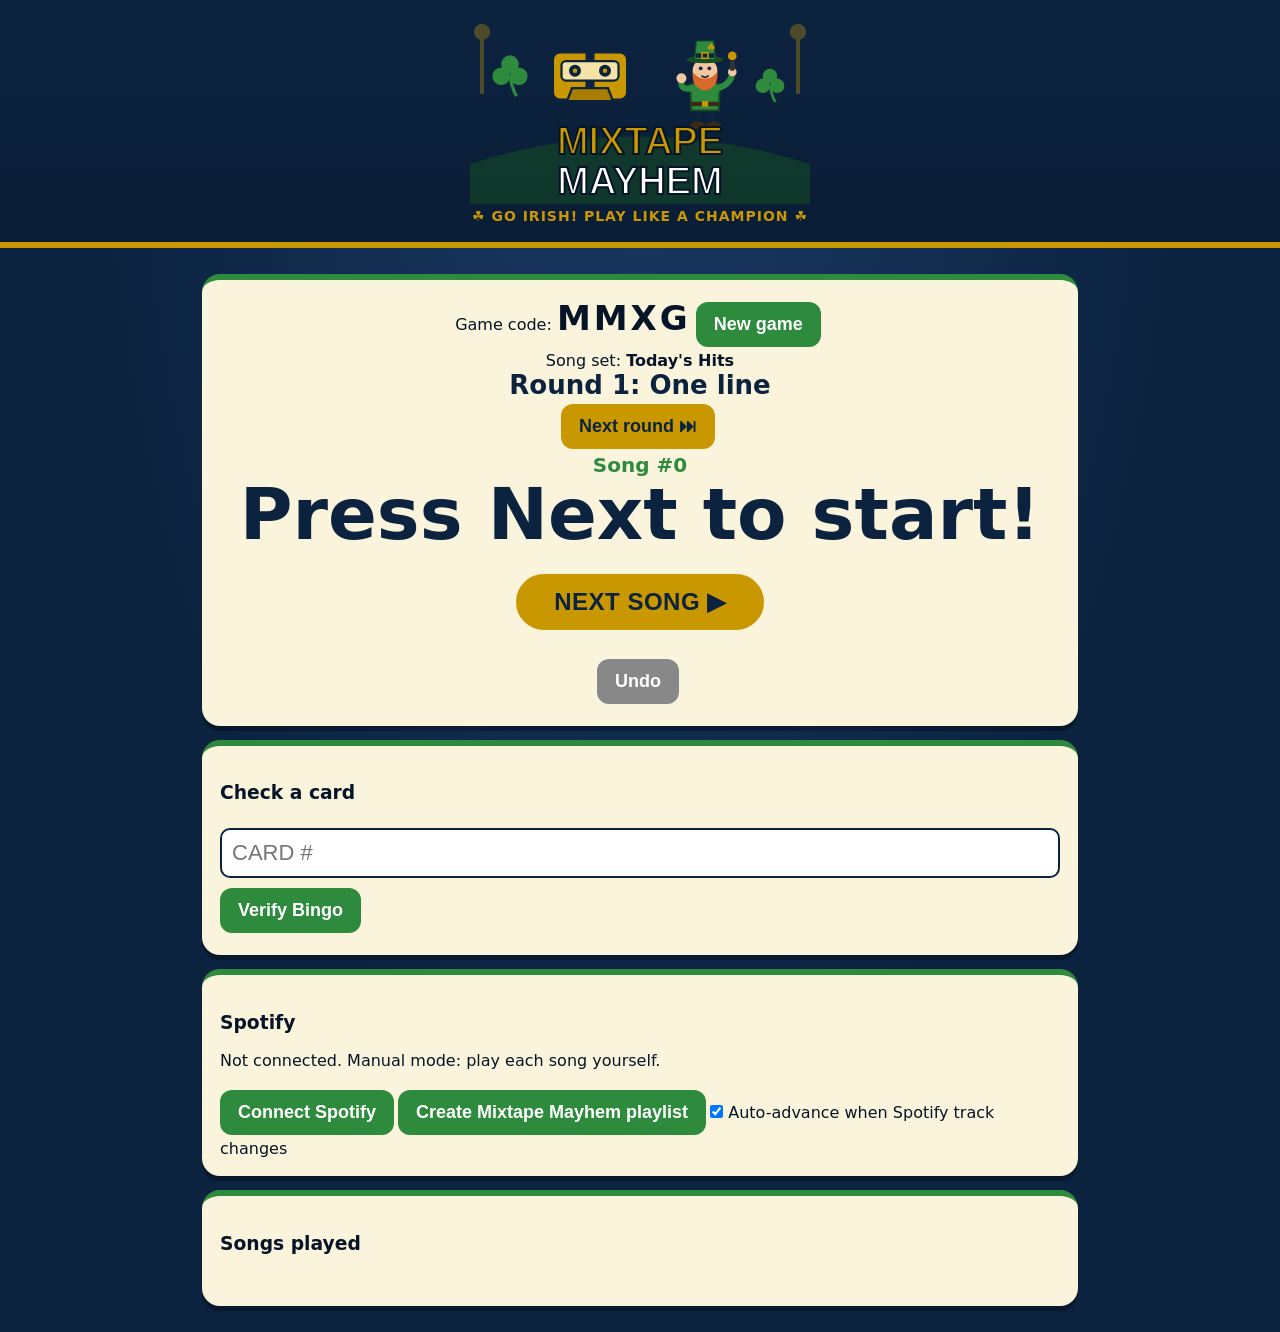
==== commit 844ff450: "Add the Tailgate playlist." ====
--- a/host.html
+++ b/host.html
@@ -1,20 +1,19 @@
 <!doctype html><html><head><meta charset="utf-8"><meta name="viewport" content="width=device-width,initial-scale=1"><title>Mixtape Mayhem – Host</title><link rel="stylesheet" href="style.css"></head><body>
 <div class="top"></div><div class="wrap" style="max-width:900px">
 <div class="card" style="text-align:center"><div>Game code: <b id="code" style="font-size:34px;letter-spacing:3px"></b> <button class="s" onclick="newGame()">New game</button><div>Song set: <b id="setn"></b></div>
-<div id="pick" style="display:none"><p><b>Pick a song set for the new game:</b></p><button class="s" onclick="startGame('hits')">Today's Hits</button><button class="s" style="background:var(--navy)" onclick="startGame('decades')">Decades ('80s–'00s)</button><button class="s" style="background:#888" onclick="pick.style.display='none'">Cancel</button></div></div>
+<div id="pick" style="display:none"><p><b>Pick a song set for the new game:</b></p><button class="s" onclick="startGame('hits')">Today's Hits</button><button class="s" style="background:var(--navy)" onclick="startGame('decades')">Decades ('80s–'00s)</button><button class="s" style="background:var(--green)" onclick="startGame('tailgate')">Tailgate</button><button class="s" style="background:#888" onclick="pick.style.display='none'">Cancel</button></div></div>
 <div class="num" id="rnd" style="font-size:26px;color:#0C2340"></div><button class="s" onclick="nextRound()" style="background:#C99700;color:#0C2340">Next round ⏭</button><div class="num" id="num"></div><div class="now" id="now">Press Next to start!</div><div class="artist" id="art"></div><p id="play" style="font-weight:700"></p>
 <button class="big" onclick="next()">NEXT SONG ▶</button><button class="s" onclick="back()" style="background:#888">Undo</button></div>
 <div class="card"><h3>Check a card</h3><input id="cid" type="number" placeholder="Card #"><button class="s" onclick="chk()">Verify Bingo</button><div id="cres"></div></div>
-<div class="card"><h3>Spotify</h3><p id="sp"></p><button class="s" id="b1" onclick="login()">Connect Spotify</button><button class="s" id="b2" onclick="mkPlaylist()">Use my Mixtape Mayhem playlist</button><label><input type="checkbox" id="auto" checked style="width:auto"> Auto-advance when Spotify track changes</label></div>
+<div class="card"><h3>Spotify</h3><p id="sp"></p><button class="s" id="b1" onclick="login()">Connect Spotify</button><button class="s" id="b2" onclick="mkPlaylist()">Create Mixtape Mayhem playlist</button><label><input type="checkbox" id="auto" checked style="width:auto"> Auto-advance when Spotify track changes</label></div>
 <div class="card"><h3>Songs played</h3><ol class="hist" id="h"></ol></div></div>
 <script src="songs.js"></script><script src="config.js"></script><script src="logo.js"></script><script>
-let S=JSON.parse(localStorage.jj_host||'null')||{code:mk(),n:0,round:1};if(!S.round)S.round=1;function mk(set){return (set==='decades'?'D':'')+Array.from({length:4},()=>"ABCDEFGHJKLMNPQRSTUVWXYZ"[Math.random()*24|0]).join('')}
-localStorage.jj_host=JSON.stringify(S); // keep the code across reloads and the Spotify login round-trip
+let S=JSON.parse(localStorage.jj_host||'null')||{code:mk(),n:0,round:1};if(!S.round)S.round=1;function mk(set){return (set==='decades'?'D':set==='tailgate'?'T':'')+Array.from({length:4},()=>"ABCDEFGHJKLMNPQRSTUVWXYZ"[Math.random()*24|0]).join('')}
 let SONGS=songsFor(S.code);const save=()=>{localStorage.jj_host=JSON.stringify(S);render()};
 function render(){SONGS=songsFor(S.code);setn.textContent=SETS[setKey(S.code)].name;const R=ROUNDS[S.round];rnd.textContent=`${R.name}: ${R.rule}`+(S.round===3?' – Play like a champion!':'');code.textContent=S.code;h.innerHTML=SONGS.slice(0,S.n).map(s=>`<li>${s[0]} – <i>${s[1]}</i></li>`).join('');
  if(S.n){const s=SONGS[S.n-1];num.textContent=`Song #${S.n} of ${SONGS.length}`;now.textContent=s[0];art.textContent=s[1];play.textContent=sp.token?'':`Play: ${s[0]} – ${s[1]} (or hum it! 10-second guess bonus)`}else{num.textContent='Song #0';now.textContent='Press Next to start!';art.textContent='';play.textContent=''}}
 function nextRound(){if(S.round<3&&confirm('Advance to '+ROUNDS[S.round+1].name+' ('+ROUNDS[S.round+1].rule+')? Songs keep counting.')){S.round++;save()}}
-function next(){if(S.n<SONGS.length){S.n++;save();spPlay(S.n-1)}}function back(){if(S.n>0){S.n--;save();if(S.n)spPlay(S.n-1)}}
+function next(){if(S.n<SONGS.length){S.n++;save();spPlay(S.n-1)}}function back(){if(S.n>0){S.n--;save()}}
 function newGame(){pick.style.display='block'}
 function startGame(set){if(confirm('Start a new '+SETS[set].name+' game with a new code?')){S={code:mk(set),n:0,round:1};pick.style.display='none';save();if(sp.pl&&sp.pl.code!==S.code)spMsg(sp.token?'Connected. Create the playlist for this game next.':'Not connected. Manual mode: play each song yourself.')}}
 function chk(){const id=+cid.value;if(!id)return;const c=cardFor(S.code,id);const w=checkRound(c,[...Array(S.n).keys()],S.round);cres.innerHTML=(w.win?`<h3>✅ BINGO! ${ROUNDS[S.round].name} (${ROUNDS[S.round].rule}) – Go Irish!</h3>`:`<h3>❌ Not yet for ${ROUNDS[S.round].name} (${ROUNDS[S.round].rule}): ${w.msg}</h3>`)+'<div class="grid" style="max-width:360px">'+c.map(i=>`<div class="tile ${i<S.n?'on':''}"><span>${SONGS[i][0]}</span></div>`).join('')+'</div>';fitTiles(cres)}
@@ -24,40 +23,20 @@
 const b64=b=>btoa(String.fromCharCode(...new Uint8Array(b))).replace(/\+/g,'-').replace(/\//g,'_').replace(/=+$/,'');
 async function login(){if(!SPOTIFY_CLIENT_ID)return alert('Add your Client ID in config.js first.');const v=b64(crypto.getRandomValues(new Uint8Array(48)));sessionStorage.jj_v=v;
  const ch=b64(await crypto.subtle.digest('SHA-256',new TextEncoder().encode(v)));
- location='https://accounts.spotify.com/authorize?'+new URLSearchParams({client_id:SPOTIFY_CLIENT_ID,response_type:'code',redirect_uri:REDIR,code_challenge_method:'S256',code_challenge:ch,scope:'playlist-read-private playlist-read-collaborative playlist-modify-private playlist-modify-public user-read-playback-state user-modify-playback-state user-read-currently-playing'})}
+ location='https://accounts.spotify.com/authorize?'+new URLSearchParams({client_id:SPOTIFY_CLIENT_ID,response_type:'code',redirect_uri:REDIR,code_challenge_method:'S256',code_challenge:ch,scope:'playlist-modify-private playlist-modify-public user-read-playback-state user-modify-playback-state user-read-currently-playing'})}
 async function handleCode(){const c=new URLSearchParams(location.search).get('code');if(!c)return;history.replaceState(0,'',REDIR);
  const r=await fetch('https://accounts.spotify.com/api/token',{method:'POST',headers:{'Content-Type':'application/x-www-form-urlencoded'},body:new URLSearchParams({client_id:SPOTIFY_CLIENT_ID,grant_type:'authorization_code',code:c,redirect_uri:REDIR,code_verifier:sessionStorage.jj_v})}).then(r=>r.json());
  if(r.access_token){sp.token=r.access_token;sp.exp=Date.now()+r.expires_in*1000-6e4;localStorage.jj_tok=sp.token;localStorage.jj_exp=sp.exp}}
-const api=(p,o={})=>fetch('https://api.spotify.com/v1'+p,{...o,headers:{Authorization:'Bearer '+sp.token,'Content-Type':'application/json'}}).then(r=>r.status===204||r.status===202?null:r.json().catch(()=>r.ok?null:{error:{status:r.status}}));
-// Prefer the host's existing playlist named exactly "Mixtape Mayhem" / "Mixtape Mayhem Decades"; build one only if it's missing
-const norm=t=>(t||'').toLowerCase().replace(/\(.*?\)|\[.*?\]| - .*$/g,'').replace(/[^a-z0-9]/g,'');
-const same=(a,b)=>{a=norm(a);b=norm(b);return!!a&&!!b&&(a===b||a.startsWith(b)||b.startsWith(a))};
-// Use the host's existing playlist ("Mixtape Mayhem" / "Mixtape Mayhem Decades"), found by name or from a pasted link
-async function findPlaylist(want,key){let saved=null;try{saved=JSON.parse(localStorage[key]||'null')}catch(e){}if(saved)return saved;
- for(let off=0;off<500;off+=50){const r=await api(`/me/playlists?limit=50&offset=${off}`);if(r?.error)break;const it=r?.items||[],f=it.find(x=>x&&x.name===want);if(f)return{id:f.id,uri:f.uri};if(it.length<50)break}
- const link=prompt(`Paste the link to your "${want}" playlist.\nIn Spotify: open the playlist, click ••• → Share → Copy link to playlist.`)||'';const m=link.match(/playlist[/:]([A-Za-z0-9]+)/);
- return m?{id:m[1],uri:'spotify:playlist:'+m[1]}:null}
-async function mkPlaylist(){if(!sp.token)return alert('Connect Spotify first.');const want=SETS[setKey(S.code)].pl,key='jj_link_'+setKey(S.code);spMsg('Looking for your playlist…');
- const pl=await findPlaylist(want,key);if(!pl)return spMsg(`No playlist linked. Press the button again and paste the link to "${want}".`);spMsg(`Reading "${want}"…`);const tracks=[];
- for(let url=`/playlists/${pl.id}/items?limit=50`;url;){let r=await api(url);if(r?.error&&url.includes('/items'))r=await api(url=url.replace('/items','/tracks'));
-  if(r?.error){localStorage.removeItem(key);return r.error.status===401||r.error.status===403?spMsg(`Spotify won't let the game read that playlist (${r.error.message||r.error.status}). Press Connect Spotify, approve the new permissions, then press this button again.`):spErr('Reading the playlist',r)}
-  (r.items||[]).forEach(x=>{const t=x.item||x.track;if(t?.uri)tracks.push(t)});url=r.next?r.next.replace('https://api.spotify.com/v1',''):''}
- if(!tracks.length){localStorage.removeItem(key);return spMsg(`"${want}" looks empty. Check the link and press the button again.`)}
- localStorage[key]=JSON.stringify(pl);
- const uris=SONGS.map(([t],i)=>(same(tracks[i]?.name,t)?tracks[i]:tracks.find(x=>same(x.name,t)))?.uri||null);
- // songs Spotify would reach in a different order than the game calls them
- let moved=0,last=-1;uris.forEach(u=>{if(!u)return;const k=tracks.findIndex(x=>x.uri===u);if(k<last)moved++;else last=k});
- sp.pl={id:pl.id,uri:pl.uri,uris,code:S.code};localStorage.jj_pl=JSON.stringify(sp.pl);const miss=SONGS.filter((_,i)=>!uris[i]).map(s=>s[0]);
- spMsg(`Using your "${want}" playlist (${uris.filter(Boolean).length} of ${SONGS.length} songs matched). Turn Shuffle OFF. Press Next to play.`+(moved?` ${moved} songs are out of order in Spotify, so let the game pick each song with Next instead of Spotify's skip button.`:'')+(miss.length?' Not in the playlist (play another way): '+miss.join(', '):''))}
-// play inside the playlist so Spotify's own next/back stay in call order; pause sync briefly so the old track doesn't pull the game back
-let lastUri='',quietUntil=0;
-async function spPlay(i){if(!sp.token)return;if(sp.pl?.code!==S.code)return spMsg('Spotify is connected, but this game is not linked to a playlist yet. Press Use my Mixtape Mayhem playlist.');const u=sp.pl.uris[i];if(!u)return spMsg(`"${SONGS[i][0]}" isn't on Spotify. Play it another way, then press Next.`);lastUri=u;quietUntil=Date.now()+6000;
- const r=await api('/me/player/play',{method:'PUT',body:JSON.stringify({context_uri:sp.pl.uri,offset:{uri:u}})}).catch(()=>null);
- if(r?.error)return spErr('Playing the song',r);spMsg(`Playing: ${SONGS[i][0]}`)}
-// show Spotify's reason in plain words instead of failing silently
-function spErr(what,r){const e=r?.error||{},m=e.reason==='NO_ACTIVE_DEVICE'||e.status===404?'No Spotify device is active. Open Spotify on the device playing to the speaker, start any song, then press Next again.':e.reason==='PREMIUM_REQUIRED'||/premium/i.test(e.message||'')?'Spotify only lets Premium accounts be controlled. Log in with a Premium account.':e.status===401?'The Spotify login expired. Press Connect Spotify again.':e.status===403?`Spotify refused (${e.message||'403'}). Press Connect Spotify and approve again.`:(e.message||'unknown error');spMsg(`${what} failed: ${m}`)}
+const api=(p,o={})=>fetch('https://api.spotify.com/v1'+p,{...o,headers:{Authorization:'Bearer '+sp.token,'Content-Type':'application/json'}}).then(r=>r.status===204?null:r.json().catch(()=>null));
+async function mkPlaylist(){if(!sp.token)return alert('Connect Spotify first.');spMsg('Finding songs…');const uris=[];
+ for(const [t,a] of SONGS){const r=await api('/search?type=track&limit=1&q='+encodeURIComponent(`track:${t.replace(/\(.*?\)/g,'')} artist:${a.split(/ ft\.| &/)[0]}`));uris.push(r?.tracks?.items?.[0]?.uri||null)}
+ const p=await api('/me/playlists',{method:'POST',body:JSON.stringify({name:SETS[setKey(S.code)].pl+' '+S.code,public:false,description:'Mixtape Mayhem call order'})});
+ await api(`/playlists/${p.id}/tracks`,{method:'POST',body:JSON.stringify({uris:uris.filter(Boolean)})});
+ sp.pl={id:p.id,uri:p.uri,uris,code:S.code};localStorage.jj_pl=JSON.stringify(sp.pl);const miss=SONGS.filter((_,i)=>!uris[i]).map(s=>s[0]);
+ spMsg(`Playlist created (${uris.filter(Boolean).length} tracks, in call order). Turn Shuffle OFF. Press Next to play.`+(miss.length?' Not found (play manually): '+miss.join(', '):''))}
+async function spPlay(i){if(!sp.token||sp.pl?.code!==S.code||!sp.pl?.uris[i])return;await api('/me/player/play',{method:'PUT',body:JSON.stringify({uris:[sp.pl.uris[i]]})}).catch(()=>{})}
 function spMsg(t){document.getElementById('sp').textContent=t}
-setInterval(async()=>{if(!sp.token||!sp.pl||sp.pl.code!==S.code||!auto.checked)return;const r=await api('/me/player/currently-playing').catch(()=>null);const u=r?.item?.uri;if(!u||Date.now()<quietUntil||u===lastUri)return;lastUri=u;
+setInterval(async()=>{if(!sp.token||!sp.pl||sp.pl.code!==S.code||!auto.checked)return;const r=await api('/me/player/currently-playing').catch(()=>null);const u=r?.item?.uri;if(!u)return;
  const i=sp.pl.uris.indexOf(u);if(i>=0&&i+1!==S.n){S.n=i+1;save()}},4000);
 (async()=>{await handleCode();spMsg(sp.token?(sp.pl&&sp.pl.code===S.code?'Connected. Playlist ready.':'Connected. Create the playlist next.'):'Not connected. Manual mode: play each song yourself.');render()})();
 </script></body></html>
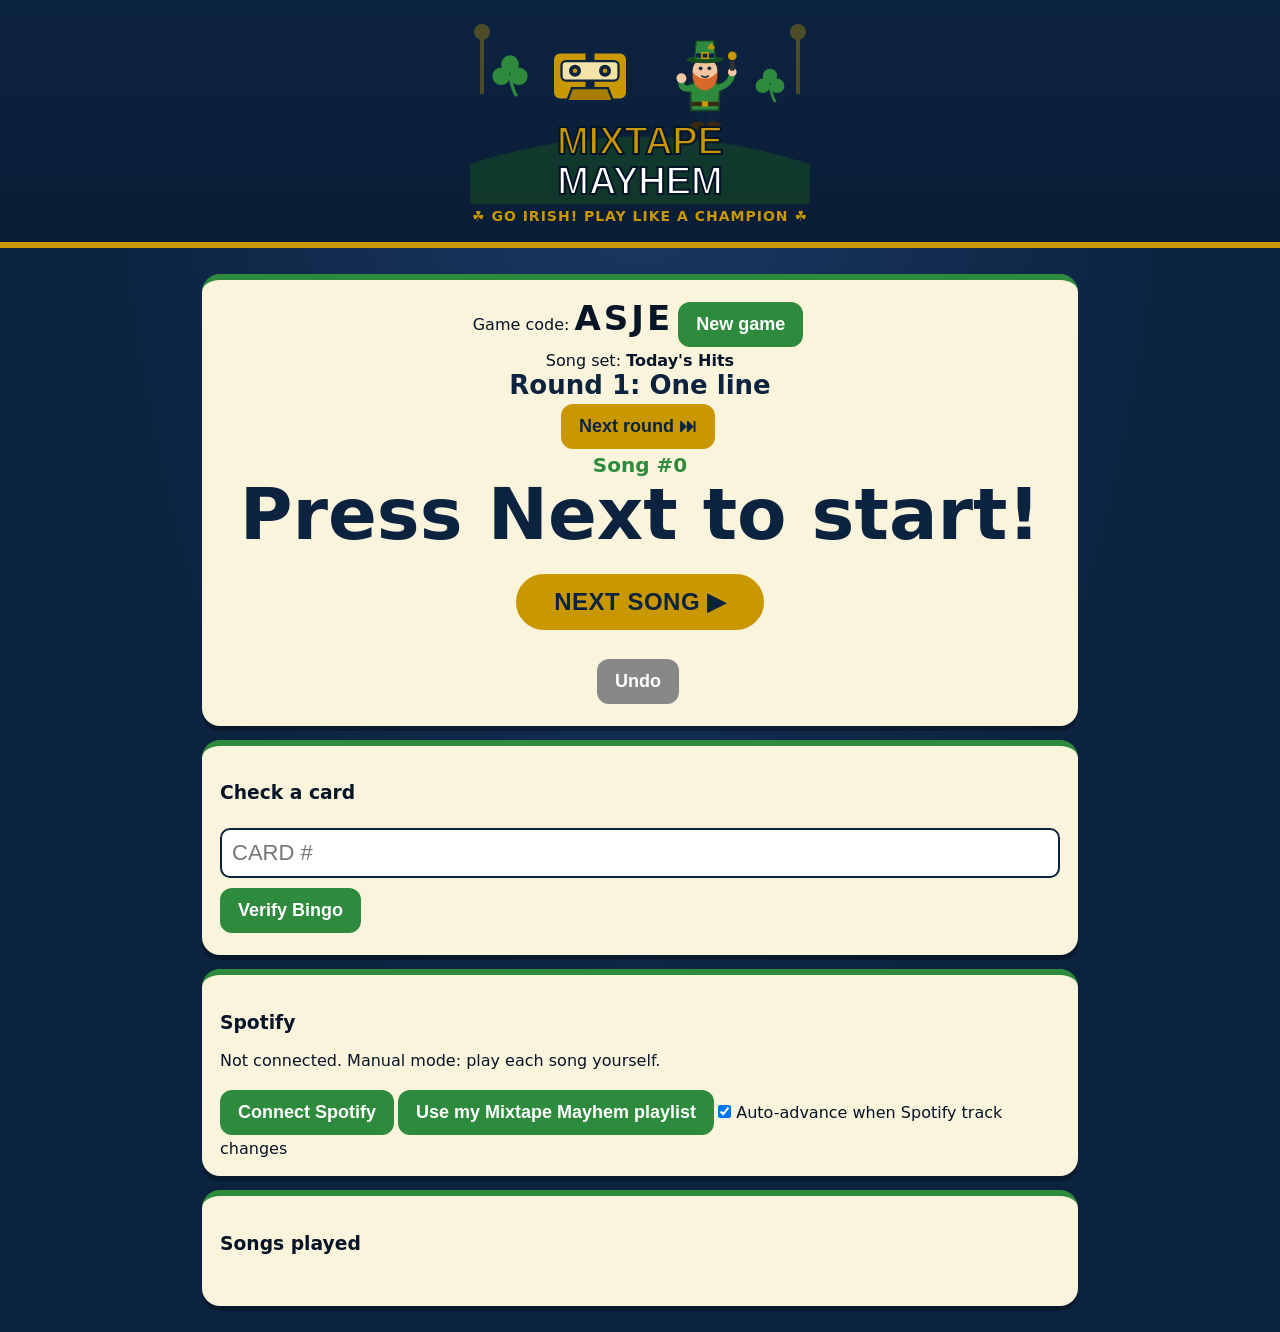
==== commit 0b4a5aa7: "Add a Tailgate song set from the host's Mixtape Mayhem Tailgate playlist. 65 songs in the playlist's" ====
--- a/host.html
+++ b/host.html
@@ -1,19 +1,20 @@
 <!doctype html><html><head><meta charset="utf-8"><meta name="viewport" content="width=device-width,initial-scale=1"><title>Mixtape Mayhem – Host</title><link rel="stylesheet" href="style.css"></head><body>
 <div class="top"></div><div class="wrap" style="max-width:900px">
 <div class="card" style="text-align:center"><div>Game code: <b id="code" style="font-size:34px;letter-spacing:3px"></b> <button class="s" onclick="newGame()">New game</button><div>Song set: <b id="setn"></b></div>
-<div id="pick" style="display:none"><p><b>Pick a song set for the new game:</b></p><button class="s" onclick="startGame('hits')">Today's Hits</button><button class="s" style="background:var(--navy)" onclick="startGame('decades')">Decades ('80s–'00s)</button><button class="s" style="background:var(--green)" onclick="startGame('tailgate')">Tailgate</button><button class="s" style="background:#888" onclick="pick.style.display='none'">Cancel</button></div></div>
+<div id="pick" style="display:none"><p><b>Pick a song set for the new game:</b></p><button class="s" onclick="startGame('hits')">Today's Hits</button><button class="s" style="background:var(--navy)" onclick="startGame('decades')">Decades ('80s–'00s)</button><button class="s" style="background:#C99700;color:#0C2340" onclick="startGame('tailgate')">Tailgate</button><button class="s" style="background:#888" onclick="pick.style.display='none'">Cancel</button></div></div>
 <div class="num" id="rnd" style="font-size:26px;color:#0C2340"></div><button class="s" onclick="nextRound()" style="background:#C99700;color:#0C2340">Next round ⏭</button><div class="num" id="num"></div><div class="now" id="now">Press Next to start!</div><div class="artist" id="art"></div><p id="play" style="font-weight:700"></p>
 <button class="big" onclick="next()">NEXT SONG ▶</button><button class="s" onclick="back()" style="background:#888">Undo</button></div>
 <div class="card"><h3>Check a card</h3><input id="cid" type="number" placeholder="Card #"><button class="s" onclick="chk()">Verify Bingo</button><div id="cres"></div></div>
-<div class="card"><h3>Spotify</h3><p id="sp"></p><button class="s" id="b1" onclick="login()">Connect Spotify</button><button class="s" id="b2" onclick="mkPlaylist()">Create Mixtape Mayhem playlist</button><label><input type="checkbox" id="auto" checked style="width:auto"> Auto-advance when Spotify track changes</label></div>
+<div class="card"><h3>Spotify</h3><p id="sp"></p><button class="s" id="b1" onclick="login()">Connect Spotify</button><button class="s" id="b2" onclick="mkPlaylist()">Use my Mixtape Mayhem playlist</button><label><input type="checkbox" id="auto" checked style="width:auto"> Auto-advance when Spotify track changes</label></div>
 <div class="card"><h3>Songs played</h3><ol class="hist" id="h"></ol></div></div>
 <script src="songs.js"></script><script src="config.js"></script><script src="logo.js"></script><script>
-let S=JSON.parse(localStorage.jj_host||'null')||{code:mk(),n:0,round:1};if(!S.round)S.round=1;function mk(set){return (set==='decades'?'D':set==='tailgate'?'T':'')+Array.from({length:4},()=>"ABCDEFGHJKLMNPQRSTUVWXYZ"[Math.random()*24|0]).join('')}
+let S=JSON.parse(localStorage.jj_host||'null')||{code:mk(),n:0,round:1};if(!S.round)S.round=1;function mk(set){return ({decades:'D',tailgate:'T'}[set]||'')+Array.from({length:4},()=>"ABCDEFGHJKLMNPQRSTUVWXYZ"[Math.random()*24|0]).join('')}
+localStorage.jj_host=JSON.stringify(S); // keep the code across reloads and the Spotify login round-trip
 let SONGS=songsFor(S.code);const save=()=>{localStorage.jj_host=JSON.stringify(S);render()};
 function render(){SONGS=songsFor(S.code);setn.textContent=SETS[setKey(S.code)].name;const R=ROUNDS[S.round];rnd.textContent=`${R.name}: ${R.rule}`+(S.round===3?' – Play like a champion!':'');code.textContent=S.code;h.innerHTML=SONGS.slice(0,S.n).map(s=>`<li>${s[0]} – <i>${s[1]}</i></li>`).join('');
  if(S.n){const s=SONGS[S.n-1];num.textContent=`Song #${S.n} of ${SONGS.length}`;now.textContent=s[0];art.textContent=s[1];play.textContent=sp.token?'':`Play: ${s[0]} – ${s[1]} (or hum it! 10-second guess bonus)`}else{num.textContent='Song #0';now.textContent='Press Next to start!';art.textContent='';play.textContent=''}}
 function nextRound(){if(S.round<3&&confirm('Advance to '+ROUNDS[S.round+1].name+' ('+ROUNDS[S.round+1].rule+')? Songs keep counting.')){S.round++;save()}}
-function next(){if(S.n<SONGS.length){S.n++;save();spPlay(S.n-1)}}function back(){if(S.n>0){S.n--;save()}}
+function next(){if(S.n<SONGS.length){S.n++;save();spPlay(S.n-1)}}function back(){if(S.n>0){S.n--;save();if(S.n)spPlay(S.n-1)}}
 function newGame(){pick.style.display='block'}
 function startGame(set){if(confirm('Start a new '+SETS[set].name+' game with a new code?')){S={code:mk(set),n:0,round:1};pick.style.display='none';save();if(sp.pl&&sp.pl.code!==S.code)spMsg(sp.token?'Connected. Create the playlist for this game next.':'Not connected. Manual mode: play each song yourself.')}}
 function chk(){const id=+cid.value;if(!id)return;const c=cardFor(S.code,id);const w=checkRound(c,[...Array(S.n).keys()],S.round);cres.innerHTML=(w.win?`<h3>✅ BINGO! ${ROUNDS[S.round].name} (${ROUNDS[S.round].rule}) – Go Irish!</h3>`:`<h3>❌ Not yet for ${ROUNDS[S.round].name} (${ROUNDS[S.round].rule}): ${w.msg}</h3>`)+'<div class="grid" style="max-width:360px">'+c.map(i=>`<div class="tile ${i<S.n?'on':''}"><span>${SONGS[i][0]}</span></div>`).join('')+'</div>';fitTiles(cres)}
@@ -23,20 +24,40 @@
 const b64=b=>btoa(String.fromCharCode(...new Uint8Array(b))).replace(/\+/g,'-').replace(/\//g,'_').replace(/=+$/,'');
 async function login(){if(!SPOTIFY_CLIENT_ID)return alert('Add your Client ID in config.js first.');const v=b64(crypto.getRandomValues(new Uint8Array(48)));sessionStorage.jj_v=v;
  const ch=b64(await crypto.subtle.digest('SHA-256',new TextEncoder().encode(v)));
- location='https://accounts.spotify.com/authorize?'+new URLSearchParams({client_id:SPOTIFY_CLIENT_ID,response_type:'code',redirect_uri:REDIR,code_challenge_method:'S256',code_challenge:ch,scope:'playlist-modify-private playlist-modify-public user-read-playback-state user-modify-playback-state user-read-currently-playing'})}
+ location='https://accounts.spotify.com/authorize?'+new URLSearchParams({client_id:SPOTIFY_CLIENT_ID,response_type:'code',redirect_uri:REDIR,code_challenge_method:'S256',code_challenge:ch,scope:'playlist-read-private playlist-read-collaborative playlist-modify-private playlist-modify-public user-read-playback-state user-modify-playback-state user-read-currently-playing'})}
 async function handleCode(){const c=new URLSearchParams(location.search).get('code');if(!c)return;history.replaceState(0,'',REDIR);
  const r=await fetch('https://accounts.spotify.com/api/token',{method:'POST',headers:{'Content-Type':'application/x-www-form-urlencoded'},body:new URLSearchParams({client_id:SPOTIFY_CLIENT_ID,grant_type:'authorization_code',code:c,redirect_uri:REDIR,code_verifier:sessionStorage.jj_v})}).then(r=>r.json());
  if(r.access_token){sp.token=r.access_token;sp.exp=Date.now()+r.expires_in*1000-6e4;localStorage.jj_tok=sp.token;localStorage.jj_exp=sp.exp}}
-const api=(p,o={})=>fetch('https://api.spotify.com/v1'+p,{...o,headers:{Authorization:'Bearer '+sp.token,'Content-Type':'application/json'}}).then(r=>r.status===204?null:r.json().catch(()=>null));
-async function mkPlaylist(){if(!sp.token)return alert('Connect Spotify first.');spMsg('Finding songs…');const uris=[];
- for(const [t,a] of SONGS){const r=await api('/search?type=track&limit=1&q='+encodeURIComponent(`track:${t.replace(/\(.*?\)/g,'')} artist:${a.split(/ ft\.| &/)[0]}`));uris.push(r?.tracks?.items?.[0]?.uri||null)}
- const p=await api('/me/playlists',{method:'POST',body:JSON.stringify({name:SETS[setKey(S.code)].pl+' '+S.code,public:false,description:'Mixtape Mayhem call order'})});
- await api(`/playlists/${p.id}/tracks`,{method:'POST',body:JSON.stringify({uris:uris.filter(Boolean)})});
- sp.pl={id:p.id,uri:p.uri,uris,code:S.code};localStorage.jj_pl=JSON.stringify(sp.pl);const miss=SONGS.filter((_,i)=>!uris[i]).map(s=>s[0]);
- spMsg(`Playlist created (${uris.filter(Boolean).length} tracks, in call order). Turn Shuffle OFF. Press Next to play.`+(miss.length?' Not found (play manually): '+miss.join(', '):''))}
-async function spPlay(i){if(!sp.token||sp.pl?.code!==S.code||!sp.pl?.uris[i])return;await api('/me/player/play',{method:'PUT',body:JSON.stringify({uris:[sp.pl.uris[i]]})}).catch(()=>{})}
+const api=(p,o={})=>fetch('https://api.spotify.com/v1'+p,{...o,headers:{Authorization:'Bearer '+sp.token,'Content-Type':'application/json'}}).then(r=>r.status===204||r.status===202?null:r.json().catch(()=>r.ok?null:{error:{status:r.status}}));
+// Prefer the host's existing playlist named exactly "Mixtape Mayhem" / "Mixtape Mayhem Decades"; build one only if it's missing
+const norm=t=>(t||'').toLowerCase().replace(/\(.*?\)|\[.*?\]| - .*$/g,'').replace(/[^a-z0-9]/g,'');
+const same=(a,b)=>{a=norm(a);b=norm(b);return!!a&&!!b&&(a===b||a.startsWith(b)||b.startsWith(a))};
+// Use the host's existing playlist ("Mixtape Mayhem" / "Mixtape Mayhem Decades"), found by name or from a pasted link
+async function findPlaylist(want,key){let saved=null;try{saved=JSON.parse(localStorage[key]||'null')}catch(e){}if(saved)return saved;const known=SETS[setKey(S.code)].id;if(known)return{id:known,uri:'spotify:playlist:'+known};
+ for(let off=0;off<500;off+=50){const r=await api(`/me/playlists?limit=50&offset=${off}`);if(r?.error)break;const it=r?.items||[],f=it.find(x=>x&&x.name===want);if(f)return{id:f.id,uri:f.uri};if(it.length<50)break}
+ const link=prompt(`Paste the link to your "${want}" playlist.\nIn Spotify: open the playlist, click ••• → Share → Copy link to playlist.`)||'';const m=link.match(/playlist[/:]([A-Za-z0-9]+)/);
+ return m?{id:m[1],uri:'spotify:playlist:'+m[1]}:null}
+async function mkPlaylist(){if(!sp.token)return alert('Connect Spotify first.');const want=SETS[setKey(S.code)].pl,key='jj_link_'+setKey(S.code);spMsg('Looking for your playlist…');
+ const pl=await findPlaylist(want,key);if(!pl)return spMsg(`No playlist linked. Press the button again and paste the link to "${want}".`);spMsg(`Reading "${want}"…`);const tracks=[];
+ for(let url=`/playlists/${pl.id}/items?limit=50`;url;){let r=await api(url);if(r?.error&&url.includes('/items'))r=await api(url=url.replace('/items','/tracks'));
+  if(r?.error){localStorage.removeItem(key);return r.error.status===401||r.error.status===403?spMsg(`Spotify won't let the game read that playlist (${r.error.message||r.error.status}). Press Connect Spotify, approve the new permissions, then press this button again.`):spErr('Reading the playlist',r)}
+  (r.items||[]).forEach(x=>{const t=x.item||x.track;if(t?.uri)tracks.push(t)});url=r.next?r.next.replace('https://api.spotify.com/v1',''):''}
+ if(!tracks.length){localStorage.removeItem(key);return spMsg(`"${want}" looks empty. Check the link and press the button again.`)}
+ localStorage[key]=JSON.stringify(pl);
+ const uris=SONGS.map(([t],i)=>(same(tracks[i]?.name,t)?tracks[i]:tracks.find(x=>same(x.name,t)))?.uri||null);
+ // songs Spotify would reach in a different order than the game calls them
+ let moved=0,last=-1;uris.forEach(u=>{if(!u)return;const k=tracks.findIndex(x=>x.uri===u);if(k<last)moved++;else last=k});
+ sp.pl={id:pl.id,uri:pl.uri,uris,code:S.code};localStorage.jj_pl=JSON.stringify(sp.pl);const miss=SONGS.filter((_,i)=>!uris[i]).map(s=>s[0]);
+ spMsg(`Using your "${want}" playlist (${uris.filter(Boolean).length} of ${SONGS.length} songs matched). Turn Shuffle OFF. Press Next to play.`+(moved?` ${moved} songs are out of order in Spotify, so let the game pick each song with Next instead of Spotify's skip button.`:'')+(miss.length?' Not in the playlist (play another way): '+miss.join(', '):''))}
+// play inside the playlist so Spotify's own next/back stay in call order; pause sync briefly so the old track doesn't pull the game back
+let lastUri='',quietUntil=0;
+async function spPlay(i){if(!sp.token)return;if(sp.pl?.code!==S.code)return spMsg('Spotify is connected, but this game is not linked to a playlist yet. Press Use my Mixtape Mayhem playlist.');const u=sp.pl.uris[i];if(!u)return spMsg(`"${SONGS[i][0]}" isn't on Spotify. Play it another way, then press Next.`);lastUri=u;quietUntil=Date.now()+6000;
+ const r=await api('/me/player/play',{method:'PUT',body:JSON.stringify({context_uri:sp.pl.uri,offset:{uri:u}})}).catch(()=>null);
+ if(r?.error)return spErr('Playing the song',r);spMsg(`Playing: ${SONGS[i][0]}`)}
+// show Spotify's reason in plain words instead of failing silently
+function spErr(what,r){const e=r?.error||{},m=e.reason==='NO_ACTIVE_DEVICE'||e.status===404?'No Spotify device is active. Open Spotify on the device playing to the speaker, start any song, then press Next again.':e.reason==='PREMIUM_REQUIRED'||/premium/i.test(e.message||'')?'Spotify only lets Premium accounts be controlled. Log in with a Premium account.':e.status===401?'The Spotify login expired. Press Connect Spotify again.':e.status===403?`Spotify refused (${e.message||'403'}). Press Connect Spotify and approve again.`:(e.message||'unknown error');spMsg(`${what} failed: ${m}`)}
 function spMsg(t){document.getElementById('sp').textContent=t}
-setInterval(async()=>{if(!sp.token||!sp.pl||sp.pl.code!==S.code||!auto.checked)return;const r=await api('/me/player/currently-playing').catch(()=>null);const u=r?.item?.uri;if(!u)return;
+setInterval(async()=>{if(!sp.token||!sp.pl||sp.pl.code!==S.code||!auto.checked)return;const r=await api('/me/player/currently-playing').catch(()=>null);const u=r?.item?.uri;if(!u||Date.now()<quietUntil||u===lastUri)return;lastUri=u;
  const i=sp.pl.uris.indexOf(u);if(i>=0&&i+1!==S.n){S.n=i+1;save()}},4000);
 (async()=>{await handleCode();spMsg(sp.token?(sp.pl&&sp.pl.code===S.code?'Connected. Playlist ready.':'Connected. Create the playlist next.'):'Not connected. Manual mode: play each song yourself.');render()})();
 </script></body></html>
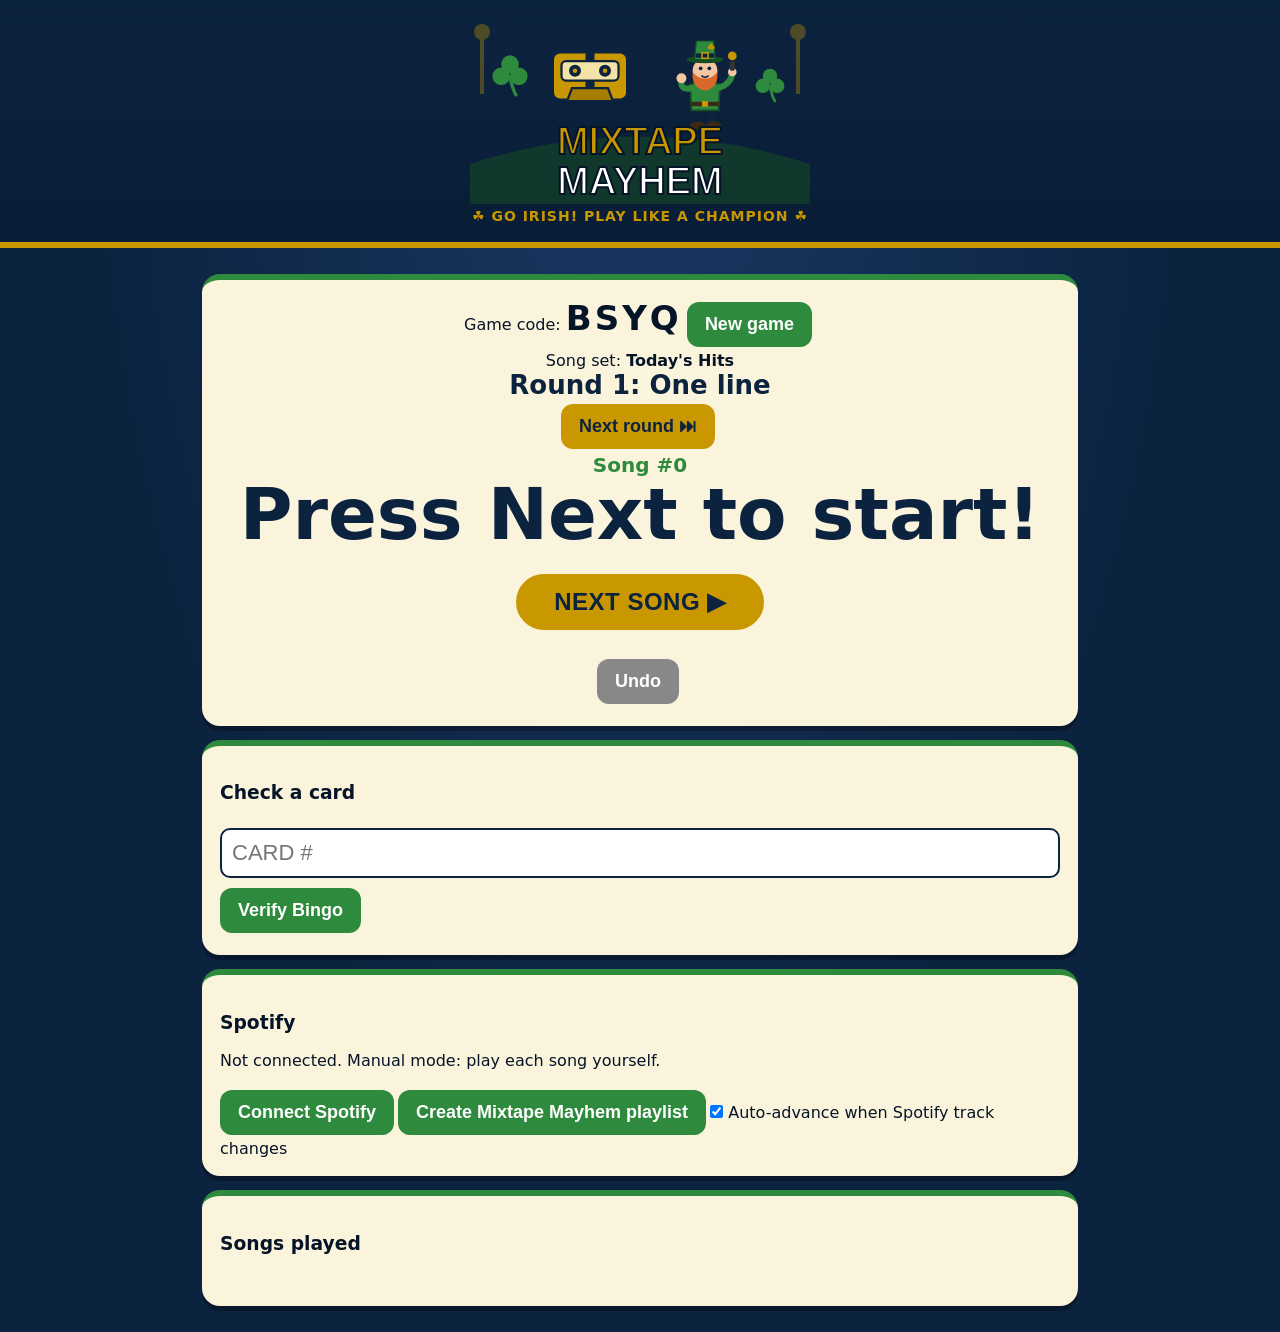
==== commit 49138ffb: "Add the Halloween playlist." ====
--- a/host.html
+++ b/host.html
@@ -1,20 +1,19 @@
 <!doctype html><html><head><meta charset="utf-8"><meta name="viewport" content="width=device-width,initial-scale=1"><title>Mixtape Mayhem – Host</title><link rel="stylesheet" href="style.css"></head><body>
 <div class="top"></div><div class="wrap" style="max-width:900px">
 <div class="card" style="text-align:center"><div>Game code: <b id="code" style="font-size:34px;letter-spacing:3px"></b> <button class="s" onclick="newGame()">New game</button><div>Song set: <b id="setn"></b></div>
-<div id="pick" style="display:none"><p><b>Pick a song set for the new game:</b></p><button class="s" onclick="startGame('hits')">Today's Hits</button><button class="s" style="background:var(--navy)" onclick="startGame('decades')">Decades ('80s–'00s)</button><button class="s" style="background:#C99700;color:#0C2340" onclick="startGame('tailgate')">Tailgate</button><button class="s" style="background:#888" onclick="pick.style.display='none'">Cancel</button></div></div>
+<div id="pick" style="display:none"><p><b>Pick a song set for the new game:</b></p><button class="s" onclick="startGame('hits')">Today's Hits</button><button class="s" style="background:var(--navy)" onclick="startGame('decades')">Decades ('80s–'00s)</button><button class="s" style="background:var(--green)" onclick="startGame('tailgate')">Tailgate</button><button class="s" style="background:#c2410c" onclick="startGame('halloween')">Halloween</button><button class="s" style="background:#888" onclick="pick.style.display='none'">Cancel</button></div></div>
 <div class="num" id="rnd" style="font-size:26px;color:#0C2340"></div><button class="s" onclick="nextRound()" style="background:#C99700;color:#0C2340">Next round ⏭</button><div class="num" id="num"></div><div class="now" id="now">Press Next to start!</div><div class="artist" id="art"></div><p id="play" style="font-weight:700"></p>
 <button class="big" onclick="next()">NEXT SONG ▶</button><button class="s" onclick="back()" style="background:#888">Undo</button></div>
 <div class="card"><h3>Check a card</h3><input id="cid" type="number" placeholder="Card #"><button class="s" onclick="chk()">Verify Bingo</button><div id="cres"></div></div>
-<div class="card"><h3>Spotify</h3><p id="sp"></p><button class="s" id="b1" onclick="login()">Connect Spotify</button><button class="s" id="b2" onclick="mkPlaylist()">Use my Mixtape Mayhem playlist</button><label><input type="checkbox" id="auto" checked style="width:auto"> Auto-advance when Spotify track changes</label></div>
+<div class="card"><h3>Spotify</h3><p id="sp"></p><button class="s" id="b1" onclick="login()">Connect Spotify</button><button class="s" id="b2" onclick="mkPlaylist()">Create Mixtape Mayhem playlist</button><label><input type="checkbox" id="auto" checked style="width:auto"> Auto-advance when Spotify track changes</label></div>
 <div class="card"><h3>Songs played</h3><ol class="hist" id="h"></ol></div></div>
 <script src="songs.js"></script><script src="config.js"></script><script src="logo.js"></script><script>
-let S=JSON.parse(localStorage.jj_host||'null')||{code:mk(),n:0,round:1};if(!S.round)S.round=1;function mk(set){return ({decades:'D',tailgate:'T'}[set]||'')+Array.from({length:4},()=>"ABCDEFGHJKLMNPQRSTUVWXYZ"[Math.random()*24|0]).join('')}
-localStorage.jj_host=JSON.stringify(S); // keep the code across reloads and the Spotify login round-trip
+let S=JSON.parse(localStorage.jj_host||'null')||{code:mk(),n:0,round:1};if(!S.round)S.round=1;function mk(set){return (set==='decades'?'D':set==='tailgate'?'T':set==='halloween'?'H':'')+Array.from({length:4},()=>"ABCDEFGHJKLMNPQRSTUVWXYZ"[Math.random()*24|0]).join('')}
 let SONGS=songsFor(S.code);const save=()=>{localStorage.jj_host=JSON.stringify(S);render()};
 function render(){SONGS=songsFor(S.code);setn.textContent=SETS[setKey(S.code)].name;const R=ROUNDS[S.round];rnd.textContent=`${R.name}: ${R.rule}`+(S.round===3?' – Play like a champion!':'');code.textContent=S.code;h.innerHTML=SONGS.slice(0,S.n).map(s=>`<li>${s[0]} – <i>${s[1]}</i></li>`).join('');
  if(S.n){const s=SONGS[S.n-1];num.textContent=`Song #${S.n} of ${SONGS.length}`;now.textContent=s[0];art.textContent=s[1];play.textContent=sp.token?'':`Play: ${s[0]} – ${s[1]} (or hum it! 10-second guess bonus)`}else{num.textContent='Song #0';now.textContent='Press Next to start!';art.textContent='';play.textContent=''}}
 function nextRound(){if(S.round<3&&confirm('Advance to '+ROUNDS[S.round+1].name+' ('+ROUNDS[S.round+1].rule+')? Songs keep counting.')){S.round++;save()}}
-function next(){if(S.n<SONGS.length){S.n++;save();spPlay(S.n-1)}}function back(){if(S.n>0){S.n--;save();if(S.n)spPlay(S.n-1)}}
+function next(){if(S.n<SONGS.length){S.n++;save();spPlay(S.n-1)}}function back(){if(S.n>0){S.n--;save()}}
 function newGame(){pick.style.display='block'}
 function startGame(set){if(confirm('Start a new '+SETS[set].name+' game with a new code?')){S={code:mk(set),n:0,round:1};pick.style.display='none';save();if(sp.pl&&sp.pl.code!==S.code)spMsg(sp.token?'Connected. Create the playlist for this game next.':'Not connected. Manual mode: play each song yourself.')}}
 function chk(){const id=+cid.value;if(!id)return;const c=cardFor(S.code,id);const w=checkRound(c,[...Array(S.n).keys()],S.round);cres.innerHTML=(w.win?`<h3>✅ BINGO! ${ROUNDS[S.round].name} (${ROUNDS[S.round].rule}) – Go Irish!</h3>`:`<h3>❌ Not yet for ${ROUNDS[S.round].name} (${ROUNDS[S.round].rule}): ${w.msg}</h3>`)+'<div class="grid" style="max-width:360px">'+c.map(i=>`<div class="tile ${i<S.n?'on':''}"><span>${SONGS[i][0]}</span></div>`).join('')+'</div>';fitTiles(cres)}
@@ -24,40 +23,20 @@
 const b64=b=>btoa(String.fromCharCode(...new Uint8Array(b))).replace(/\+/g,'-').replace(/\//g,'_').replace(/=+$/,'');
 async function login(){if(!SPOTIFY_CLIENT_ID)return alert('Add your Client ID in config.js first.');const v=b64(crypto.getRandomValues(new Uint8Array(48)));sessionStorage.jj_v=v;
  const ch=b64(await crypto.subtle.digest('SHA-256',new TextEncoder().encode(v)));
- location='https://accounts.spotify.com/authorize?'+new URLSearchParams({client_id:SPOTIFY_CLIENT_ID,response_type:'code',redirect_uri:REDIR,code_challenge_method:'S256',code_challenge:ch,scope:'playlist-read-private playlist-read-collaborative playlist-modify-private playlist-modify-public user-read-playback-state user-modify-playback-state user-read-currently-playing'})}
+ location='https://accounts.spotify.com/authorize?'+new URLSearchParams({client_id:SPOTIFY_CLIENT_ID,response_type:'code',redirect_uri:REDIR,code_challenge_method:'S256',code_challenge:ch,scope:'playlist-modify-private playlist-modify-public user-read-playback-state user-modify-playback-state user-read-currently-playing'})}
 async function handleCode(){const c=new URLSearchParams(location.search).get('code');if(!c)return;history.replaceState(0,'',REDIR);
  const r=await fetch('https://accounts.spotify.com/api/token',{method:'POST',headers:{'Content-Type':'application/x-www-form-urlencoded'},body:new URLSearchParams({client_id:SPOTIFY_CLIENT_ID,grant_type:'authorization_code',code:c,redirect_uri:REDIR,code_verifier:sessionStorage.jj_v})}).then(r=>r.json());
  if(r.access_token){sp.token=r.access_token;sp.exp=Date.now()+r.expires_in*1000-6e4;localStorage.jj_tok=sp.token;localStorage.jj_exp=sp.exp}}
-const api=(p,o={})=>fetch('https://api.spotify.com/v1'+p,{...o,headers:{Authorization:'Bearer '+sp.token,'Content-Type':'application/json'}}).then(r=>r.status===204||r.status===202?null:r.json().catch(()=>r.ok?null:{error:{status:r.status}}));
-// Prefer the host's existing playlist named exactly "Mixtape Mayhem" / "Mixtape Mayhem Decades"; build one only if it's missing
-const norm=t=>(t||'').toLowerCase().replace(/\(.*?\)|\[.*?\]| - .*$/g,'').replace(/[^a-z0-9]/g,'');
-const same=(a,b)=>{a=norm(a);b=norm(b);return!!a&&!!b&&(a===b||a.startsWith(b)||b.startsWith(a))};
-// Use the host's existing playlist ("Mixtape Mayhem" / "Mixtape Mayhem Decades"), found by name or from a pasted link
-async function findPlaylist(want,key){let saved=null;try{saved=JSON.parse(localStorage[key]||'null')}catch(e){}if(saved)return saved;const known=SETS[setKey(S.code)].id;if(known)return{id:known,uri:'spotify:playlist:'+known};
- for(let off=0;off<500;off+=50){const r=await api(`/me/playlists?limit=50&offset=${off}`);if(r?.error)break;const it=r?.items||[],f=it.find(x=>x&&x.name===want);if(f)return{id:f.id,uri:f.uri};if(it.length<50)break}
- const link=prompt(`Paste the link to your "${want}" playlist.\nIn Spotify: open the playlist, click ••• → Share → Copy link to playlist.`)||'';const m=link.match(/playlist[/:]([A-Za-z0-9]+)/);
- return m?{id:m[1],uri:'spotify:playlist:'+m[1]}:null}
-async function mkPlaylist(){if(!sp.token)return alert('Connect Spotify first.');const want=SETS[setKey(S.code)].pl,key='jj_link_'+setKey(S.code);spMsg('Looking for your playlist…');
- const pl=await findPlaylist(want,key);if(!pl)return spMsg(`No playlist linked. Press the button again and paste the link to "${want}".`);spMsg(`Reading "${want}"…`);const tracks=[];
- for(let url=`/playlists/${pl.id}/items?limit=50`;url;){let r=await api(url);if(r?.error&&url.includes('/items'))r=await api(url=url.replace('/items','/tracks'));
-  if(r?.error){localStorage.removeItem(key);return r.error.status===401||r.error.status===403?spMsg(`Spotify won't let the game read that playlist (${r.error.message||r.error.status}). Press Connect Spotify, approve the new permissions, then press this button again.`):spErr('Reading the playlist',r)}
-  (r.items||[]).forEach(x=>{const t=x.item||x.track;if(t?.uri)tracks.push(t)});url=r.next?r.next.replace('https://api.spotify.com/v1',''):''}
- if(!tracks.length){localStorage.removeItem(key);return spMsg(`"${want}" looks empty. Check the link and press the button again.`)}
- localStorage[key]=JSON.stringify(pl);
- const uris=SONGS.map(([t],i)=>(same(tracks[i]?.name,t)?tracks[i]:tracks.find(x=>same(x.name,t)))?.uri||null);
- // songs Spotify would reach in a different order than the game calls them
- let moved=0,last=-1;uris.forEach(u=>{if(!u)return;const k=tracks.findIndex(x=>x.uri===u);if(k<last)moved++;else last=k});
- sp.pl={id:pl.id,uri:pl.uri,uris,code:S.code};localStorage.jj_pl=JSON.stringify(sp.pl);const miss=SONGS.filter((_,i)=>!uris[i]).map(s=>s[0]);
- spMsg(`Using your "${want}" playlist (${uris.filter(Boolean).length} of ${SONGS.length} songs matched). Turn Shuffle OFF. Press Next to play.`+(moved?` ${moved} songs are out of order in Spotify, so let the game pick each song with Next instead of Spotify's skip button.`:'')+(miss.length?' Not in the playlist (play another way): '+miss.join(', '):''))}
-// play inside the playlist so Spotify's own next/back stay in call order; pause sync briefly so the old track doesn't pull the game back
-let lastUri='',quietUntil=0;
-async function spPlay(i){if(!sp.token)return;if(sp.pl?.code!==S.code)return spMsg('Spotify is connected, but this game is not linked to a playlist yet. Press Use my Mixtape Mayhem playlist.');const u=sp.pl.uris[i];if(!u)return spMsg(`"${SONGS[i][0]}" isn't on Spotify. Play it another way, then press Next.`);lastUri=u;quietUntil=Date.now()+6000;
- const r=await api('/me/player/play',{method:'PUT',body:JSON.stringify({context_uri:sp.pl.uri,offset:{uri:u}})}).catch(()=>null);
- if(r?.error)return spErr('Playing the song',r);spMsg(`Playing: ${SONGS[i][0]}`)}
-// show Spotify's reason in plain words instead of failing silently
-function spErr(what,r){const e=r?.error||{},m=e.reason==='NO_ACTIVE_DEVICE'||e.status===404?'No Spotify device is active. Open Spotify on the device playing to the speaker, start any song, then press Next again.':e.reason==='PREMIUM_REQUIRED'||/premium/i.test(e.message||'')?'Spotify only lets Premium accounts be controlled. Log in with a Premium account.':e.status===401?'The Spotify login expired. Press Connect Spotify again.':e.status===403?`Spotify refused (${e.message||'403'}). Press Connect Spotify and approve again.`:(e.message||'unknown error');spMsg(`${what} failed: ${m}`)}
+const api=(p,o={})=>fetch('https://api.spotify.com/v1'+p,{...o,headers:{Authorization:'Bearer '+sp.token,'Content-Type':'application/json'}}).then(r=>r.status===204?null:r.json().catch(()=>null));
+async function mkPlaylist(){if(!sp.token)return alert('Connect Spotify first.');spMsg('Finding songs…');const uris=[];
+ for(const [t,a] of SONGS){const r=await api('/search?type=track&limit=1&q='+encodeURIComponent(`track:${t.replace(/\(.*?\)/g,'')} artist:${a.split(/ ft\.| &/)[0]}`));uris.push(r?.tracks?.items?.[0]?.uri||null)}
+ const p=await api('/me/playlists',{method:'POST',body:JSON.stringify({name:SETS[setKey(S.code)].pl+' '+S.code,public:false,description:'Mixtape Mayhem call order'})});
+ await api(`/playlists/${p.id}/tracks`,{method:'POST',body:JSON.stringify({uris:uris.filter(Boolean)})});
+ sp.pl={id:p.id,uri:p.uri,uris,code:S.code};localStorage.jj_pl=JSON.stringify(sp.pl);const miss=SONGS.filter((_,i)=>!uris[i]).map(s=>s[0]);
+ spMsg(`Playlist created (${uris.filter(Boolean).length} tracks, in call order). Turn Shuffle OFF. Press Next to play.`+(miss.length?' Not found (play manually): '+miss.join(', '):''))}
+async function spPlay(i){if(!sp.token||sp.pl?.code!==S.code||!sp.pl?.uris[i])return;await api('/me/player/play',{method:'PUT',body:JSON.stringify({uris:[sp.pl.uris[i]]})}).catch(()=>{})}
 function spMsg(t){document.getElementById('sp').textContent=t}
-setInterval(async()=>{if(!sp.token||!sp.pl||sp.pl.code!==S.code||!auto.checked)return;const r=await api('/me/player/currently-playing').catch(()=>null);const u=r?.item?.uri;if(!u||Date.now()<quietUntil||u===lastUri)return;lastUri=u;
+setInterval(async()=>{if(!sp.token||!sp.pl||sp.pl.code!==S.code||!auto.checked)return;const r=await api('/me/player/currently-playing').catch(()=>null);const u=r?.item?.uri;if(!u)return;
  const i=sp.pl.uris.indexOf(u);if(i>=0&&i+1!==S.n){S.n=i+1;save()}},4000);
 (async()=>{await handleCode();spMsg(sp.token?(sp.pl&&sp.pl.code===S.code?'Connected. Playlist ready.':'Connected. Create the playlist next.'):'Not connected. Manual mode: play each song yourself.');render()})();
 </script></body></html>
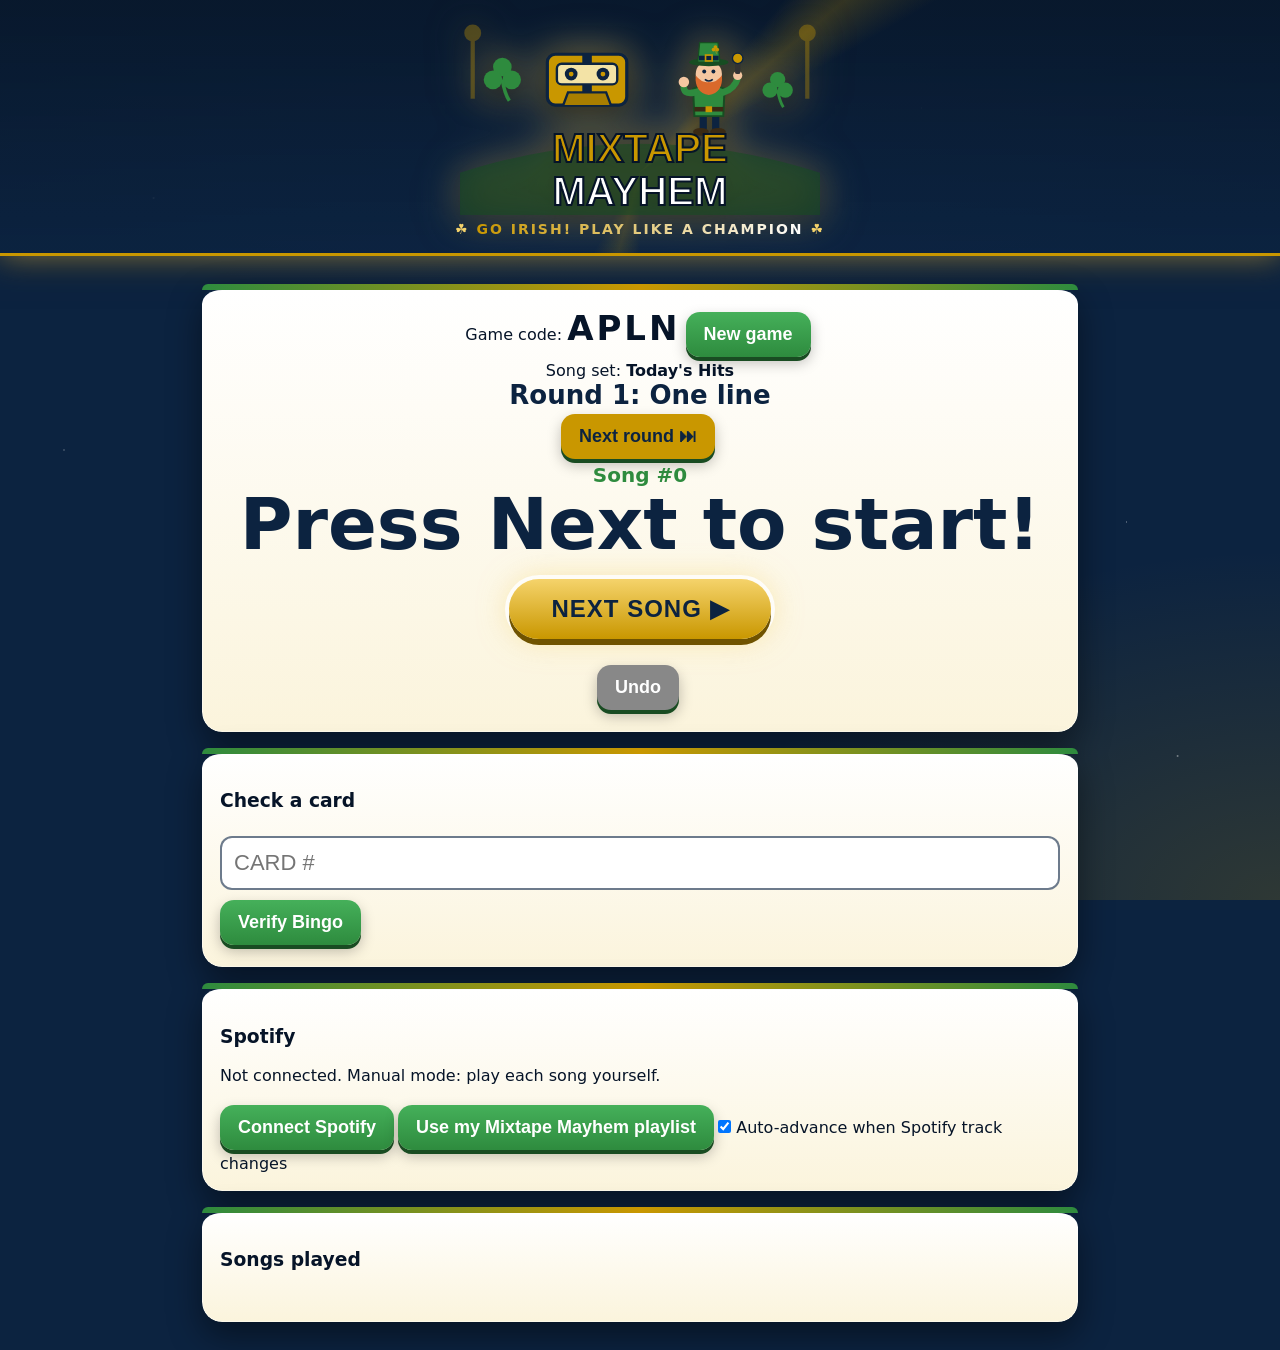
==== commit 8868b522: "Add a Halloween set with its own look, and make every theme more polished. - Halloween song set from" ====
--- a/host.html
+++ b/host.html
@@ -1,42 +1,63 @@
 <!doctype html><html><head><meta charset="utf-8"><meta name="viewport" content="width=device-width,initial-scale=1"><title>Mixtape Mayhem – Host</title><link rel="stylesheet" href="style.css"></head><body>
 <div class="top"></div><div class="wrap" style="max-width:900px">
 <div class="card" style="text-align:center"><div>Game code: <b id="code" style="font-size:34px;letter-spacing:3px"></b> <button class="s" onclick="newGame()">New game</button><div>Song set: <b id="setn"></b></div>
-<div id="pick" style="display:none"><p><b>Pick a song set for the new game:</b></p><button class="s" onclick="startGame('hits')">Today's Hits</button><button class="s" style="background:var(--navy)" onclick="startGame('decades')">Decades ('80s–'00s)</button><button class="s" style="background:var(--green)" onclick="startGame('tailgate')">Tailgate</button><button class="s" style="background:#c2410c" onclick="startGame('halloween')">Halloween</button><button class="s" style="background:#888" onclick="pick.style.display='none'">Cancel</button></div></div>
-<div class="num" id="rnd" style="font-size:26px;color:#0C2340"></div><button class="s" onclick="nextRound()" style="background:#C99700;color:#0C2340">Next round ⏭</button><div class="num" id="num"></div><div class="now" id="now">Press Next to start!</div><div class="artist" id="art"></div><p id="play" style="font-weight:700"></p>
+<div id="pick" style="display:none"><p><b>Pick a song set for the new game:</b></p><button class="s" onclick="startGame('hits')">Today's Hits</button><button class="s" style="background:var(--navy)" onclick="startGame('decades')">Decades ('80s–'00s)</button><button class="s" style="background:var(--gold);color:var(--navy)" onclick="startGame('tailgate')">Tailgate</button><button class="s halloween-btn" onclick="startGame('halloween')">🎃 Halloween</button><button class="s" style="background:#888" onclick="pick.style.display='none'">Cancel</button></div></div>
+<div class="num" id="rnd" style="font-size:26px;color:var(--navy)"></div><button class="s" onclick="nextRound()" style="background:var(--gold);color:var(--navy)">Next round ⏭</button><div class="num" id="num"></div><div class="now" id="now">Press Next to start!</div><div class="artist" id="art"></div><p id="play" style="font-weight:700"></p>
 <button class="big" onclick="next()">NEXT SONG ▶</button><button class="s" onclick="back()" style="background:#888">Undo</button></div>
 <div class="card"><h3>Check a card</h3><input id="cid" type="number" placeholder="Card #"><button class="s" onclick="chk()">Verify Bingo</button><div id="cres"></div></div>
-<div class="card"><h3>Spotify</h3><p id="sp"></p><button class="s" id="b1" onclick="login()">Connect Spotify</button><button class="s" id="b2" onclick="mkPlaylist()">Create Mixtape Mayhem playlist</button><label><input type="checkbox" id="auto" checked style="width:auto"> Auto-advance when Spotify track changes</label></div>
+<div class="card"><h3>Spotify</h3><p id="sp"></p><button class="s" id="b1" onclick="login()">Connect Spotify</button><button class="s" id="b2" onclick="mkPlaylist()">Use my Mixtape Mayhem playlist</button><label><input type="checkbox" id="auto" checked style="width:auto"> Auto-advance when Spotify track changes</label></div>
 <div class="card"><h3>Songs played</h3><ol class="hist" id="h"></ol></div></div>
 <script src="songs.js"></script><script src="config.js"></script><script src="logo.js"></script><script>
-let S=JSON.parse(localStorage.jj_host||'null')||{code:mk(),n:0,round:1};if(!S.round)S.round=1;function mk(set){return (set==='decades'?'D':set==='tailgate'?'T':set==='halloween'?'H':'')+Array.from({length:4},()=>"ABCDEFGHJKLMNPQRSTUVWXYZ"[Math.random()*24|0]).join('')}
+let S=JSON.parse(localStorage.jj_host||'null')||{code:mk(),n:0,round:1};if(!S.round)S.round=1;function mk(set){return ({decades:'D',tailgate:'T',halloween:'H'}[set]||'')+Array.from({length:4},()=>"ABCDEFGHJKLMNPQRSTUVWXYZ"[Math.random()*24|0]).join('')}
+localStorage.jj_host=JSON.stringify(S); // keep the code across reloads and the Spotify login round-trip
 let SONGS=songsFor(S.code);const save=()=>{localStorage.jj_host=JSON.stringify(S);render()};
-function render(){SONGS=songsFor(S.code);setn.textContent=SETS[setKey(S.code)].name;const R=ROUNDS[S.round];rnd.textContent=`${R.name}: ${R.rule}`+(S.round===3?' – Play like a champion!':'');code.textContent=S.code;h.innerHTML=SONGS.slice(0,S.n).map(s=>`<li>${s[0]} – <i>${s[1]}</i></li>`).join('');
+function render(){SONGS=songsFor(S.code);applyTheme(themeFor(S.code));setn.textContent=SETS[setKey(S.code)].name;const R=ROUNDS[S.round];rnd.textContent=`${R.name}: ${R.rule}`+(S.round===3?' – '+ROUND3_TAG:'');code.textContent=S.code;h.innerHTML=SONGS.slice(0,S.n).map(s=>`<li>${s[0]} – <i>${s[1]}</i></li>`).join('');
  if(S.n){const s=SONGS[S.n-1];num.textContent=`Song #${S.n} of ${SONGS.length}`;now.textContent=s[0];art.textContent=s[1];play.textContent=sp.token?'':`Play: ${s[0]} – ${s[1]} (or hum it! 10-second guess bonus)`}else{num.textContent='Song #0';now.textContent='Press Next to start!';art.textContent='';play.textContent=''}}
 function nextRound(){if(S.round<3&&confirm('Advance to '+ROUNDS[S.round+1].name+' ('+ROUNDS[S.round+1].rule+')? Songs keep counting.')){S.round++;save()}}
-function next(){if(S.n<SONGS.length){S.n++;save();spPlay(S.n-1)}}function back(){if(S.n>0){S.n--;save()}}
+function next(){if(S.n<SONGS.length){S.n++;save();spPlay(S.n-1)}}function back(){if(S.n>0){S.n--;save();if(S.n)spPlay(S.n-1)}}
 function newGame(){pick.style.display='block'}
 function startGame(set){if(confirm('Start a new '+SETS[set].name+' game with a new code?')){S={code:mk(set),n:0,round:1};pick.style.display='none';save();if(sp.pl&&sp.pl.code!==S.code)spMsg(sp.token?'Connected. Create the playlist for this game next.':'Not connected. Manual mode: play each song yourself.')}}
-function chk(){const id=+cid.value;if(!id)return;const c=cardFor(S.code,id);const w=checkRound(c,[...Array(S.n).keys()],S.round);cres.innerHTML=(w.win?`<h3>✅ BINGO! ${ROUNDS[S.round].name} (${ROUNDS[S.round].rule}) – Go Irish!</h3>`:`<h3>❌ Not yet for ${ROUNDS[S.round].name} (${ROUNDS[S.round].rule}): ${w.msg}</h3>`)+'<div class="grid" style="max-width:360px">'+c.map(i=>`<div class="tile ${i<S.n?'on':''}"><span>${SONGS[i][0]}</span></div>`).join('')+'</div>';fitTiles(cres)}
+function chk(){const id=+cid.value;if(!id)return;const c=cardFor(S.code,id);const w=checkRound(c,[...Array(S.n).keys()],S.round);if(w.win)celebrate();cres.innerHTML=(w.win?`<h3>✅ BINGO! ${ROUNDS[S.round].name} (${ROUNDS[S.round].rule}) – ${CHEER}</h3>`:`<h3>❌ Not yet for ${ROUNDS[S.round].name} (${ROUNDS[S.round].rule}): ${w.msg}</h3>`)+'<div class="grid" style="max-width:360px">'+c.map(i=>`<div class="tile ${i<S.n?'on':''}"><span>${SONGS[i][0]}</span></div>`).join('')+'</div>';fitTiles(cres)}
 // ---- Spotify PKCE ----
 const sp={token:localStorage.jj_tok||'',exp:+localStorage.jj_exp||0,pl:JSON.parse(localStorage.jj_pl||'null')};if(Date.now()>sp.exp)sp.token='';
 const REDIR=location.origin+location.pathname;
 const b64=b=>btoa(String.fromCharCode(...new Uint8Array(b))).replace(/\+/g,'-').replace(/\//g,'_').replace(/=+$/,'');
 async function login(){if(!SPOTIFY_CLIENT_ID)return alert('Add your Client ID in config.js first.');const v=b64(crypto.getRandomValues(new Uint8Array(48)));sessionStorage.jj_v=v;
  const ch=b64(await crypto.subtle.digest('SHA-256',new TextEncoder().encode(v)));
- location='https://accounts.spotify.com/authorize?'+new URLSearchParams({client_id:SPOTIFY_CLIENT_ID,response_type:'code',redirect_uri:REDIR,code_challenge_method:'S256',code_challenge:ch,scope:'playlist-modify-private playlist-modify-public user-read-playback-state user-modify-playback-state user-read-currently-playing'})}
+ location='https://accounts.spotify.com/authorize?'+new URLSearchParams({client_id:SPOTIFY_CLIENT_ID,response_type:'code',redirect_uri:REDIR,code_challenge_method:'S256',code_challenge:ch,scope:'playlist-read-private playlist-read-collaborative playlist-modify-private playlist-modify-public user-read-playback-state user-modify-playback-state user-read-currently-playing'})}
 async function handleCode(){const c=new URLSearchParams(location.search).get('code');if(!c)return;history.replaceState(0,'',REDIR);
  const r=await fetch('https://accounts.spotify.com/api/token',{method:'POST',headers:{'Content-Type':'application/x-www-form-urlencoded'},body:new URLSearchParams({client_id:SPOTIFY_CLIENT_ID,grant_type:'authorization_code',code:c,redirect_uri:REDIR,code_verifier:sessionStorage.jj_v})}).then(r=>r.json());
  if(r.access_token){sp.token=r.access_token;sp.exp=Date.now()+r.expires_in*1000-6e4;localStorage.jj_tok=sp.token;localStorage.jj_exp=sp.exp}}
-const api=(p,o={})=>fetch('https://api.spotify.com/v1'+p,{...o,headers:{Authorization:'Bearer '+sp.token,'Content-Type':'application/json'}}).then(r=>r.status===204?null:r.json().catch(()=>null));
-async function mkPlaylist(){if(!sp.token)return alert('Connect Spotify first.');spMsg('Finding songs…');const uris=[];
- for(const [t,a] of SONGS){const r=await api('/search?type=track&limit=1&q='+encodeURIComponent(`track:${t.replace(/\(.*?\)/g,'')} artist:${a.split(/ ft\.| &/)[0]}`));uris.push(r?.tracks?.items?.[0]?.uri||null)}
- const p=await api('/me/playlists',{method:'POST',body:JSON.stringify({name:SETS[setKey(S.code)].pl+' '+S.code,public:false,description:'Mixtape Mayhem call order'})});
- await api(`/playlists/${p.id}/tracks`,{method:'POST',body:JSON.stringify({uris:uris.filter(Boolean)})});
- sp.pl={id:p.id,uri:p.uri,uris,code:S.code};localStorage.jj_pl=JSON.stringify(sp.pl);const miss=SONGS.filter((_,i)=>!uris[i]).map(s=>s[0]);
- spMsg(`Playlist created (${uris.filter(Boolean).length} tracks, in call order). Turn Shuffle OFF. Press Next to play.`+(miss.length?' Not found (play manually): '+miss.join(', '):''))}
-async function spPlay(i){if(!sp.token||sp.pl?.code!==S.code||!sp.pl?.uris[i])return;await api('/me/player/play',{method:'PUT',body:JSON.stringify({uris:[sp.pl.uris[i]]})}).catch(()=>{})}
+const api=(p,o={})=>fetch('https://api.spotify.com/v1'+p,{...o,headers:{Authorization:'Bearer '+sp.token,'Content-Type':'application/json'}}).then(r=>r.status===204||r.status===202?null:r.json().catch(()=>r.ok?null:{error:{status:r.status}}));
+// Prefer the host's existing playlist named exactly "Mixtape Mayhem" / "Mixtape Mayhem Decades"; build one only if it's missing
+const norm=t=>(t||'').toLowerCase().replace(/\(.*?\)|\[.*?\]| - .*$/g,'').replace(/[^a-z0-9]/g,'');
+const same=(a,b)=>{a=norm(a);b=norm(b);return!!a&&!!b&&(a===b||a.startsWith(b)||b.startsWith(a))};
+// Use the host's existing playlist ("Mixtape Mayhem" / "Mixtape Mayhem Decades"), found by name or from a pasted link
+async function findPlaylist(want,key){let saved=null;try{saved=JSON.parse(localStorage[key]||'null')}catch(e){}if(saved)return saved;const known=SETS[setKey(S.code)].id;if(known)return{id:known,uri:'spotify:playlist:'+known};
+ for(let off=0;off<500;off+=50){const r=await api(`/me/playlists?limit=50&offset=${off}`);if(r?.error)break;const it=r?.items||[],f=it.find(x=>x&&x.name===want);if(f)return{id:f.id,uri:f.uri};if(it.length<50)break}
+ const link=prompt(`Paste the link to your "${want}" playlist.\nIn Spotify: open the playlist, click ••• → Share → Copy link to playlist.`)||'';const m=link.match(/playlist[/:]([A-Za-z0-9]+)/);
+ return m?{id:m[1],uri:'spotify:playlist:'+m[1]}:null}
+async function mkPlaylist(){if(!sp.token)return alert('Connect Spotify first.');const want=SETS[setKey(S.code)].pl,key='jj_link_'+setKey(S.code);spMsg('Looking for your playlist…');
+ const pl=await findPlaylist(want,key);if(!pl)return spMsg(`No playlist linked. Press the button again and paste the link to "${want}".`);spMsg(`Reading "${want}"…`);const tracks=[];
+ for(let url=`/playlists/${pl.id}/items?limit=50`;url;){let r=await api(url);if(r?.error&&url.includes('/items'))r=await api(url=url.replace('/items','/tracks'));
+  if(r?.error){localStorage.removeItem(key);return r.error.status===401||r.error.status===403?spMsg(`Spotify won't let the game read that playlist (${r.error.message||r.error.status}). Press Connect Spotify, approve the new permissions, then press this button again.`):spErr('Reading the playlist',r)}
+  (r.items||[]).forEach(x=>{const t=x.item||x.track;if(t?.uri)tracks.push(t)});url=r.next?r.next.replace('https://api.spotify.com/v1',''):''}
+ if(!tracks.length){localStorage.removeItem(key);return spMsg(`"${want}" looks empty. Check the link and press the button again.`)}
+ localStorage[key]=JSON.stringify(pl);
+ const uris=SONGS.map(([t],i)=>(same(tracks[i]?.name,t)?tracks[i]:tracks.find(x=>same(x.name,t)))?.uri||null);
+ // songs Spotify would reach in a different order than the game calls them
+ let moved=0,last=-1;uris.forEach(u=>{if(!u)return;const k=tracks.findIndex(x=>x.uri===u);if(k<last)moved++;else last=k});
+ sp.pl={id:pl.id,uri:pl.uri,uris,code:S.code};localStorage.jj_pl=JSON.stringify(sp.pl);const miss=SONGS.filter((_,i)=>!uris[i]).map(s=>s[0]);
+ spMsg(`Using your "${want}" playlist (${uris.filter(Boolean).length} of ${SONGS.length} songs matched). Turn Shuffle OFF. Press Next to play.`+(moved?` ${moved} songs are out of order in Spotify, so let the game pick each song with Next instead of Spotify's skip button.`:'')+(miss.length?' Not in the playlist (play another way): '+miss.join(', '):''))}
+// play inside the playlist so Spotify's own next/back stay in call order; pause sync briefly so the old track doesn't pull the game back
+let lastUri='',quietUntil=0;
+async function spPlay(i){if(!sp.token)return;if(sp.pl?.code!==S.code)return spMsg('Spotify is connected, but this game is not linked to a playlist yet. Press Use my Mixtape Mayhem playlist.');const u=sp.pl.uris[i];if(!u)return spMsg(`"${SONGS[i][0]}" isn't on Spotify. Play it another way, then press Next.`);lastUri=u;quietUntil=Date.now()+6000;
+ const r=await api('/me/player/play',{method:'PUT',body:JSON.stringify({context_uri:sp.pl.uri,offset:{uri:u}})}).catch(()=>null);
+ if(r?.error)return spErr('Playing the song',r);spMsg(`Playing: ${SONGS[i][0]}`)}
+// show Spotify's reason in plain words instead of failing silently
+function spErr(what,r){const e=r?.error||{},m=e.reason==='NO_ACTIVE_DEVICE'||e.status===404?'No Spotify device is active. Open Spotify on the device playing to the speaker, start any song, then press Next again.':e.reason==='PREMIUM_REQUIRED'||/premium/i.test(e.message||'')?'Spotify only lets Premium accounts be controlled. Log in with a Premium account.':e.status===401?'The Spotify login expired. Press Connect Spotify again.':e.status===403?`Spotify refused (${e.message||'403'}). Press Connect Spotify and approve again.`:(e.message||'unknown error');spMsg(`${what} failed: ${m}`)}
 function spMsg(t){document.getElementById('sp').textContent=t}
-setInterval(async()=>{if(!sp.token||!sp.pl||sp.pl.code!==S.code||!auto.checked)return;const r=await api('/me/player/currently-playing').catch(()=>null);const u=r?.item?.uri;if(!u)return;
+setInterval(async()=>{if(!sp.token||!sp.pl||sp.pl.code!==S.code||!auto.checked)return;const r=await api('/me/player/currently-playing').catch(()=>null);const u=r?.item?.uri;if(!u||Date.now()<quietUntil||u===lastUri)return;lastUri=u;
  const i=sp.pl.uris.indexOf(u);if(i>=0&&i+1!==S.n){S.n=i+1;save()}},4000);
 (async()=>{await handleCode();spMsg(sp.token?(sp.pl&&sp.pl.code===S.code?'Connected. Playlist ready.':'Connected. Create the playlist next.'):'Not connected. Manual mode: play each song yourself.');render()})();
 </script></body></html>
--- a/style.css
+++ b/style.css
@@ -1,20 +1,91 @@
-:root{--navy:#0C2340;--gold:#C99700;--green:#2E8B3E;--dkgreen:#174d22;--cream:#FBF4DC;--ink:#061428}
-*{box-sizing:border-box}body{margin:0;font-family:system-ui,-apple-system,"Segoe UI",sans-serif;background:var(--navy) radial-gradient(ellipse at top,#1b3a66,transparent 60%);color:var(--ink);min-height:100vh}
-.top{background:linear-gradient(#0C2340,#0a1d36);position:relative;overflow:hidden;padding:14px 10px 18px;text-align:center;border-bottom:6px solid var(--gold)}
-.top svg.logo{width:min(340px,88vw);height:auto}.tag{color:var(--gold);font-weight:800;letter-spacing:1px;text-transform:uppercase;font-size:14px}
+:root{--navy:#0C2340;--gold:#C99700;--gold2:#F5D36B;--green:#2E8B3E;--green2:#45B05A;--dkgreen:#174d22;--cream:#FBF4DC;--ink:#061428;
+ --bg1:#0C2340;--bg2:#1b3a66;--glow:rgba(245,211,107,.55);--stamp:"☘";--stampc:#174d22;--fog:rgba(255,255,255,0)}
+body.halloween{--navy:#2a1240;--gold:#F28C28;--gold2:#FFC46B;--green:#6B2FA0;--green2:#9B4FD6;--dkgreen:#3b1a5a;--cream:#FFF4E6;--ink:#1a0b26;
+ --bg1:#12081f;--bg2:#3b1a5a;--glow:rgba(242,140,40,.6);--stamp:"🎃";--stampc:#2a1240;--fog:rgba(200,180,255,.10)}
+*{box-sizing:border-box}
+body{margin:0;font-family:system-ui,-apple-system,"Segoe UI",sans-serif;color:var(--ink);min-height:100vh;overflow-x:hidden;
+ background:radial-gradient(1200px 600px at 50% -10%,var(--bg2),transparent 70%),var(--bg1);
+ background:radial-gradient(1200px 600px at 50% -10%,var(--bg2),transparent 70%),radial-gradient(800px 500px at 100% 100%,color-mix(in srgb,var(--gold) 18%,transparent),transparent 70%),var(--bg1);background-attachment:fixed}
+/* twinkling sparkle field behind everything */
+body::before{content:"";position:fixed;inset:0;pointer-events:none;z-index:0;opacity:.55;
+ background-image:radial-gradient(1.5px 1.5px at 12% 22%,#fff,transparent),radial-gradient(1px 1px at 72% 12%,#fff,transparent),radial-gradient(1.5px 1.5px at 38% 68%,#fff,transparent),radial-gradient(1px 1px at 88% 58%,#fff,transparent),radial-gradient(1.2px 1.2px at 22% 88%,#fff,transparent),radial-gradient(1px 1px at 58% 38%,#fff,transparent),radial-gradient(1.4px 1.4px at 92% 84%,#fff,transparent),radial-gradient(1px 1px at 5% 50%,#fff,transparent);
+ animation:twinkle 4s ease-in-out infinite alternate}
+/* drifting fog (Halloween only: transparent otherwise) */
+body::after{content:"";position:fixed;left:-50%;right:-50%;bottom:-10%;height:55%;pointer-events:none;z-index:0;
+ background:radial-gradient(40% 50% at 30% 70%,var(--fog),transparent 70%),radial-gradient(35% 45% at 70% 80%,var(--fog),transparent 70%),radial-gradient(30% 40% at 50% 95%,var(--fog),transparent 70%);
+ animation:fog 26s linear infinite alternate}
+@keyframes twinkle{from{opacity:.25}to{opacity:.7}}
+@keyframes fog{from{transform:translateX(-8%)}to{transform:translateX(8%)}}
+.top,.wrap,.modal{position:relative;z-index:1}
+
+/* header */
+.top{background:var(--bg1);background:linear-gradient(180deg,color-mix(in srgb,var(--bg1) 70%,#000),color-mix(in srgb,var(--bg1) 85%,transparent));overflow:hidden;padding:14px 10px 16px;text-align:center;
+ border-bottom:3px solid var(--gold);box-shadow:0 0 30px var(--glow),0 8px 30px rgba(0,0,0,.5)}
+.top::before{content:"";position:absolute;inset:-40% -20%;background:conic-gradient(from 0deg at 50% 60%,transparent 0 40deg,color-mix(in srgb,var(--gold) 22%,transparent) 50deg,transparent 60deg 180deg,color-mix(in srgb,var(--gold) 18%,transparent) 195deg,transparent 210deg);animation:sweep 14s linear infinite;pointer-events:none}
+@keyframes sweep{to{transform:rotate(360deg)}}
+.top svg.logo{position:relative;width:min(360px,90vw);height:auto;filter:drop-shadow(0 6px 14px rgba(0,0,0,.6)) drop-shadow(0 0 18px var(--glow));animation:bob 5s ease-in-out infinite}
+@keyframes bob{50%{transform:translateY(-4px)}}
+.top svg .float{animation:float 3.2s ease-in-out infinite;transform-box:fill-box;transform-origin:center}
+.top svg .float2{animation:float 4.1s ease-in-out -1.5s infinite;transform-box:fill-box;transform-origin:center}
+.top svg .flap{animation:flap .5s ease-in-out infinite alternate;transform-box:fill-box;transform-origin:center}
+.top svg .drift{animation:drift 9s ease-in-out infinite alternate}
+.top svg .flicker{animation:flicker 2.4s infinite}
+@keyframes float{50%{transform:translateY(-6px) rotate(-2deg)}}
+@keyframes flap{to{transform:scaleY(.55)}}
+@keyframes drift{to{transform:translate(18px,-6px)}}
+@keyframes flicker{0%,100%{opacity:1}45%{opacity:.85}50%{opacity:.55}55%{opacity:.95}}
+.tag{position:relative;font-weight:900;letter-spacing:2px;text-transform:uppercase;font-size:14px;margin-top:2px;white-space:nowrap}
+.tag i{font-style:normal;color:var(--gold2)}
+.tag span{background:linear-gradient(90deg,var(--gold),#fff,var(--gold2),var(--gold));background-size:300% 100%;-webkit-background-clip:text;background-clip:text;color:transparent;animation:shine 5s linear infinite}
+@keyframes shine{to{background-position:-300% 0}}
+
 .wrap{max-width:520px;margin:0 auto;padding:12px}
-.grid{display:grid;grid-template-columns:repeat(5,minmax(0,1fr));width:100%;overflow:hidden;border:6px solid var(--gold);background:var(--navy);gap:2px;box-shadow:0 6px 0 rgba(0,0,0,.3)}
-.tile{background:var(--cream);min-width:0;overflow:hidden;overflow-wrap:normal;word-break:normal;hyphens:manual;aspect-ratio:1/1.12;display:flex;align-items:center;justify-content:center;text-align:center;font-size:clamp(11px,3.3vw,15px);line-height:1.15;padding:3px;border:1px solid var(--navy);cursor:pointer;user-select:none}
-.tile span{display:block;width:100%;overflow-wrap:normal;word-break:keep-all}
-.tile.on{background:var(--gold);color:var(--navy);font-weight:800;position:relative}.tile.on::after{content:"☘";position:absolute;right:3px;top:1px;color:var(--dkgreen);font-size:14px}
-.links{display:flex;justify-content:space-between;padding:14px 6px}.links a{color:var(--gold);font-weight:600;cursor:pointer;text-decoration:underline}
-.big{display:block;margin:6px auto 20px;background:var(--gold);color:var(--navy);border:5px solid var(--cream);border-radius:999px;font-size:24px;font-weight:900;padding:14px 38px;cursor:pointer;letter-spacing:.5px}
-.card{background:var(--cream);border-radius:18px;padding:18px;margin:14px 0;box-shadow:0 5px 0 rgba(0,0,0,.3);border-top:6px solid var(--green)}
-input,select{font-size:22px;padding:10px;border-radius:10px;border:2px solid var(--navy);width:100%;text-transform:uppercase;margin:6px 0}
-button.s{background:var(--green);color:#fff;border:0;border-radius:12px;padding:12px 18px;font-size:18px;font-weight:700;cursor:pointer;margin:4px 4px 4px 0}
-.modal{position:fixed;inset:0;background:rgba(0,0,0,.6);display:none;align-items:center;justify-content:center;padding:16px}.modal.show{display:flex}
-.modal .card{max-width:440px;width:100%;max-height:85vh;overflow:auto;text-align:center}
-.meta,.round{color:#fff;text-align:center;font-weight:700}.round b{color:var(--gold)}
-.now{font-size:clamp(34px,7vw,72px);font-weight:900;color:var(--navy);line-height:1.05}.artist{font-size:clamp(18px,3vw,30px)}
-.num{font-size:20px;font-weight:800;color:var(--green)}
+
+/* bingo card */
+.grid{display:grid;grid-template-columns:repeat(5,minmax(0,1fr));width:100%;gap:5px;padding:7px;border-radius:18px;overflow:hidden;
+ background:var(--gold);background:linear-gradient(145deg,var(--gold2),var(--gold) 40%,color-mix(in srgb,var(--gold) 60%,#000));box-shadow:0 0 0 2px rgba(255,255,255,.15) inset,0 0 28px var(--glow),0 12px 30px rgba(0,0,0,.55)}
+.tile{position:relative;background:linear-gradient(160deg,#fff,var(--cream));min-width:0;overflow:hidden;overflow-wrap:normal;word-break:normal;hyphens:manual;aspect-ratio:1/1.12;display:flex;align-items:center;justify-content:center;
+ text-align:center;font-size:clamp(11px,3.3vw,15px);font-weight:600;line-height:1.15;padding:3px;border-radius:10px;cursor:pointer;user-select:none;-webkit-tap-highlight-color:transparent;
+ box-shadow:0 2px 0 rgba(0,0,0,.18),inset 0 1px 0 #fff;transition:transform .12s ease,box-shadow .2s ease}
+.tile:active{transform:scale(.93)}
+.tile span{display:block;width:100%;overflow-wrap:normal;word-break:keep-all;position:relative;z-index:1}
+.tile.on{background:var(--gold);background:radial-gradient(circle at 30% 25%,var(--gold2),var(--gold) 60%,color-mix(in srgb,var(--gold) 70%,#000));color:var(--navy);font-weight:900;
+ box-shadow:0 0 14px var(--glow),inset 0 0 0 2px rgba(255,255,255,.5);animation:pop .35s cubic-bezier(.3,1.6,.5,1)}
+.tile.on::after{content:var(--stamp);position:absolute;right:2px;top:0;color:var(--stampc);font-size:11px;animation:stamp .4s cubic-bezier(.3,1.8,.5,1)}
+@keyframes pop{0%{transform:scale(.85)}100%{transform:scale(1)}}
+@keyframes stamp{0%{transform:scale(2.4) rotate(-30deg);opacity:0}100%{transform:none;opacity:1}}
+
+.links{display:flex;justify-content:space-between;padding:14px 6px}.links a{color:var(--gold2);font-weight:700;cursor:pointer;text-decoration:underline;text-underline-offset:3px}
+
+/* the big call-to-action buttons pulse gently */
+.big{display:block;margin:10px auto 22px;color:var(--navy);border:0;border-radius:999px;font-size:24px;font-weight:900;padding:16px 42px;cursor:pointer;letter-spacing:1px;
+ background:linear-gradient(180deg,var(--gold2),var(--gold));box-shadow:0 6px 0 color-mix(in srgb,var(--gold) 55%,#000),0 0 0 4px rgba(255,255,255,.85),0 0 30px var(--glow);
+ animation:pulse 2.2s ease-in-out infinite;transition:transform .1s}
+.big:active{transform:translateY(4px);box-shadow:0 2px 0 color-mix(in srgb,var(--gold) 55%,#000),0 0 0 4px rgba(255,255,255,.85),0 0 20px var(--glow)}
+@keyframes pulse{50%{box-shadow:0 6px 0 color-mix(in srgb,var(--gold) 55%,#000),0 0 0 4px rgba(255,255,255,.85),0 0 46px var(--glow)}}
+
+.card{position:relative;background:linear-gradient(180deg,#fff,var(--cream));border-radius:20px;padding:18px;margin:16px 0;
+ box-shadow:0 0 0 1px rgba(255,255,255,.4) inset,0 14px 34px rgba(0,0,0,.45);border-top:6px solid transparent;background-clip:padding-box}
+.card::before{content:"";position:absolute;left:0;right:0;top:-6px;height:6px;border-radius:20px 20px 0 0;background:linear-gradient(90deg,var(--green),var(--gold),var(--green))}
+input,select{font-size:22px;padding:12px;border-radius:12px;border:2px solid color-mix(in srgb,var(--navy) 60%,transparent);width:100%;text-transform:uppercase;margin:6px 0;background:#fff;color:var(--ink);transition:box-shadow .2s,border-color .2s}
+input:focus,select:focus{outline:0;border-color:var(--gold);box-shadow:0 0 0 4px color-mix(in srgb,var(--gold) 35%,transparent)}
+button.s{background:linear-gradient(180deg,var(--green2),var(--green));color:#fff;border:0;border-radius:14px;padding:12px 18px;font-size:18px;font-weight:800;cursor:pointer;margin:4px 4px 4px 0;
+ box-shadow:0 4px 0 color-mix(in srgb,var(--green) 55%,#000),0 6px 14px rgba(0,0,0,.25);transition:transform .1s,filter .2s}
+button.s:hover{filter:brightness(1.08)}button.s:active{transform:translateY(3px);box-shadow:0 1px 0 color-mix(in srgb,var(--green) 55%,#000)}
+button.halloween-btn{background:linear-gradient(180deg,#FF9D3D,#E8701A)!important;color:#1a0b26!important;box-shadow:0 4px 0 #8a3d07,0 0 16px rgba(242,140,40,.6)!important}
+
+.modal{position:fixed;inset:0;background:rgba(0,0,0,.55);-webkit-backdrop-filter:blur(6px);backdrop-filter:blur(6px);display:none;align-items:center;justify-content:center;padding:16px;z-index:5}.modal.show{display:flex}
+.modal .card{max-width:440px;width:100%;max-height:85vh;overflow:auto;text-align:center;animation:rise .35s cubic-bezier(.3,1.4,.5,1)}
+.modal svg{animation:bob 1.6s ease-in-out infinite}
+@keyframes rise{from{transform:translateY(30px) scale(.9);opacity:0}}
+.meta,.round{color:#fff;text-align:center;font-weight:700;text-shadow:0 2px 8px rgba(0,0,0,.6)}.round b{color:var(--gold2)}
+.meta{letter-spacing:.5px;margin-top:4px}
+.now{font-size:clamp(34px,7vw,72px);font-weight:900;color:var(--navy);line-height:1.05;animation:rise .4s ease}.artist{font-size:clamp(18px,3vw,30px)}
+.num{font-size:20px;font-weight:900;color:var(--green)}
 ol.hist{columns:2;font-size:15px;text-align:left}
+
+/* bingo confetti */
+.confetti{position:fixed;top:-20px;z-index:10;pointer-events:none;font-size:18px;animation:fall linear forwards}
+@keyframes fall{to{transform:translateY(110vh) rotate(720deg)}}
+
+@media (prefers-reduced-motion:reduce){*,*::before,*::after{animation:none!important;transition:none!important}}
